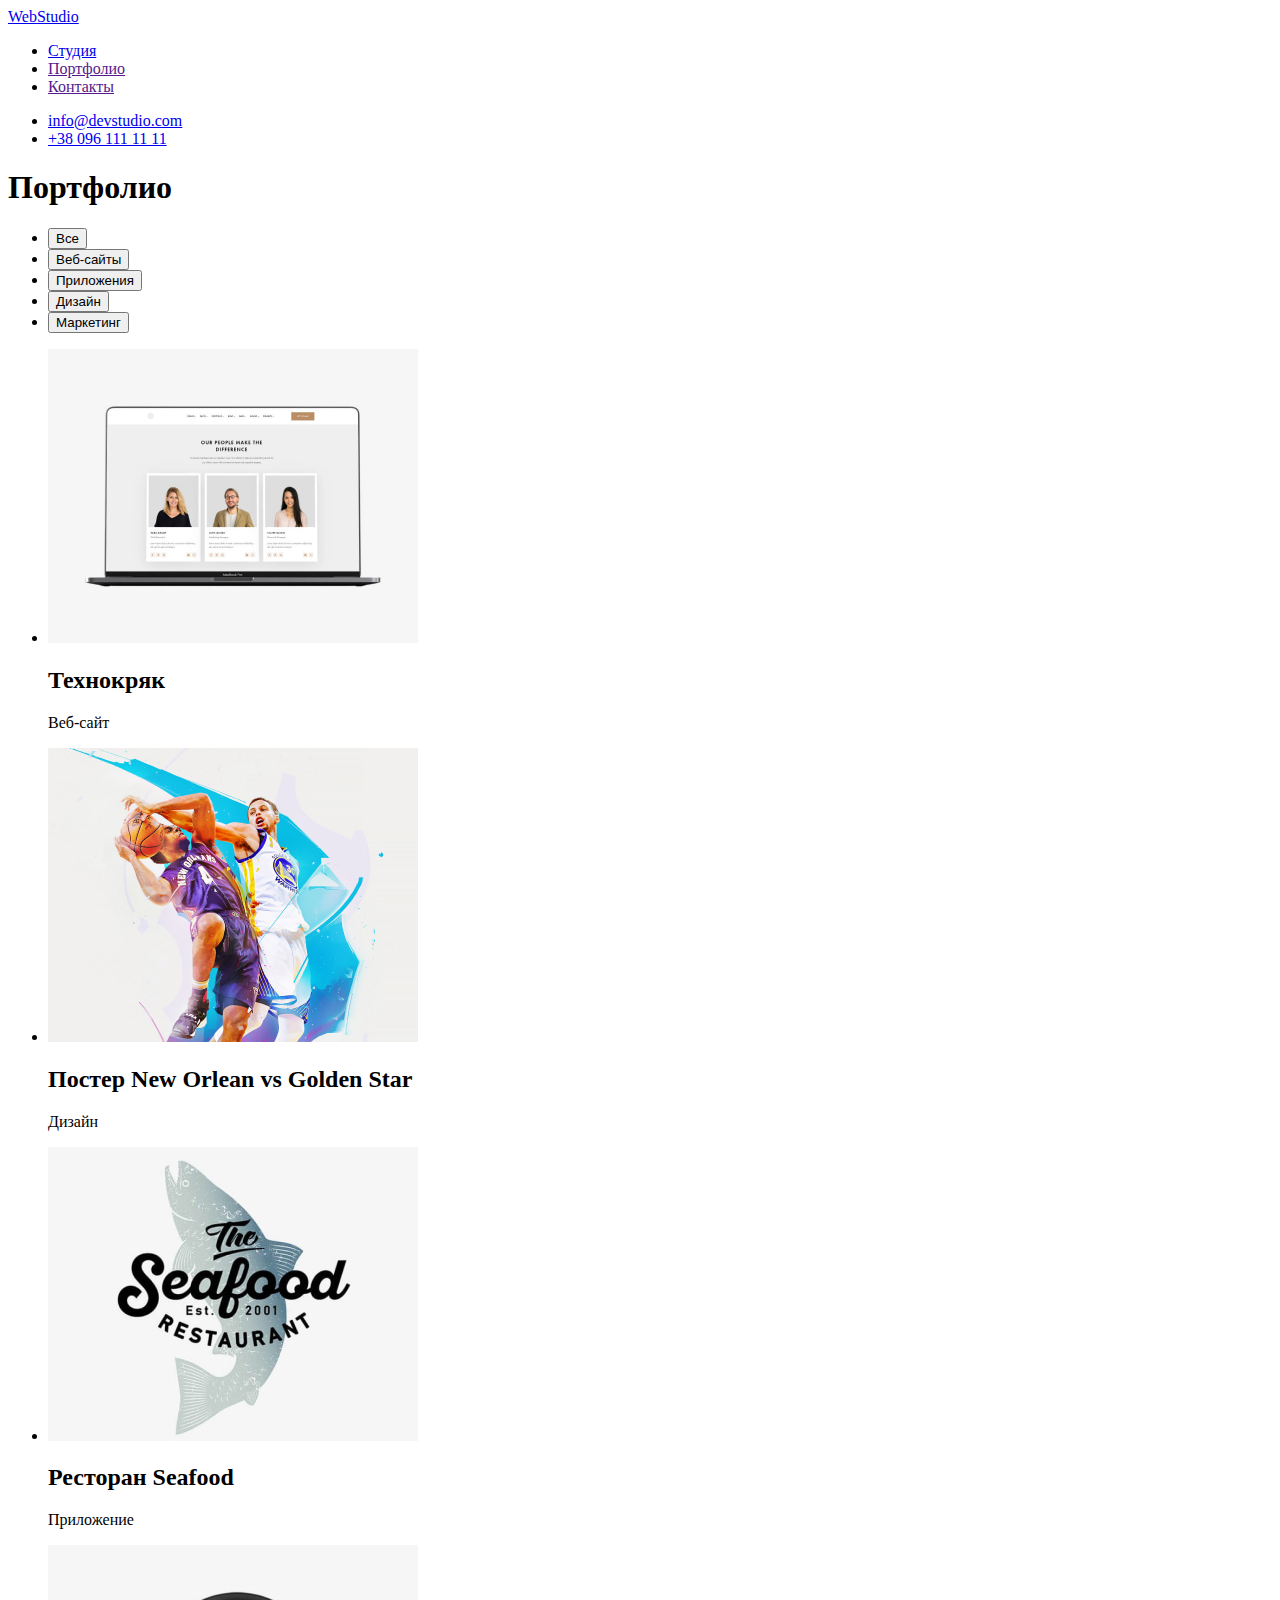
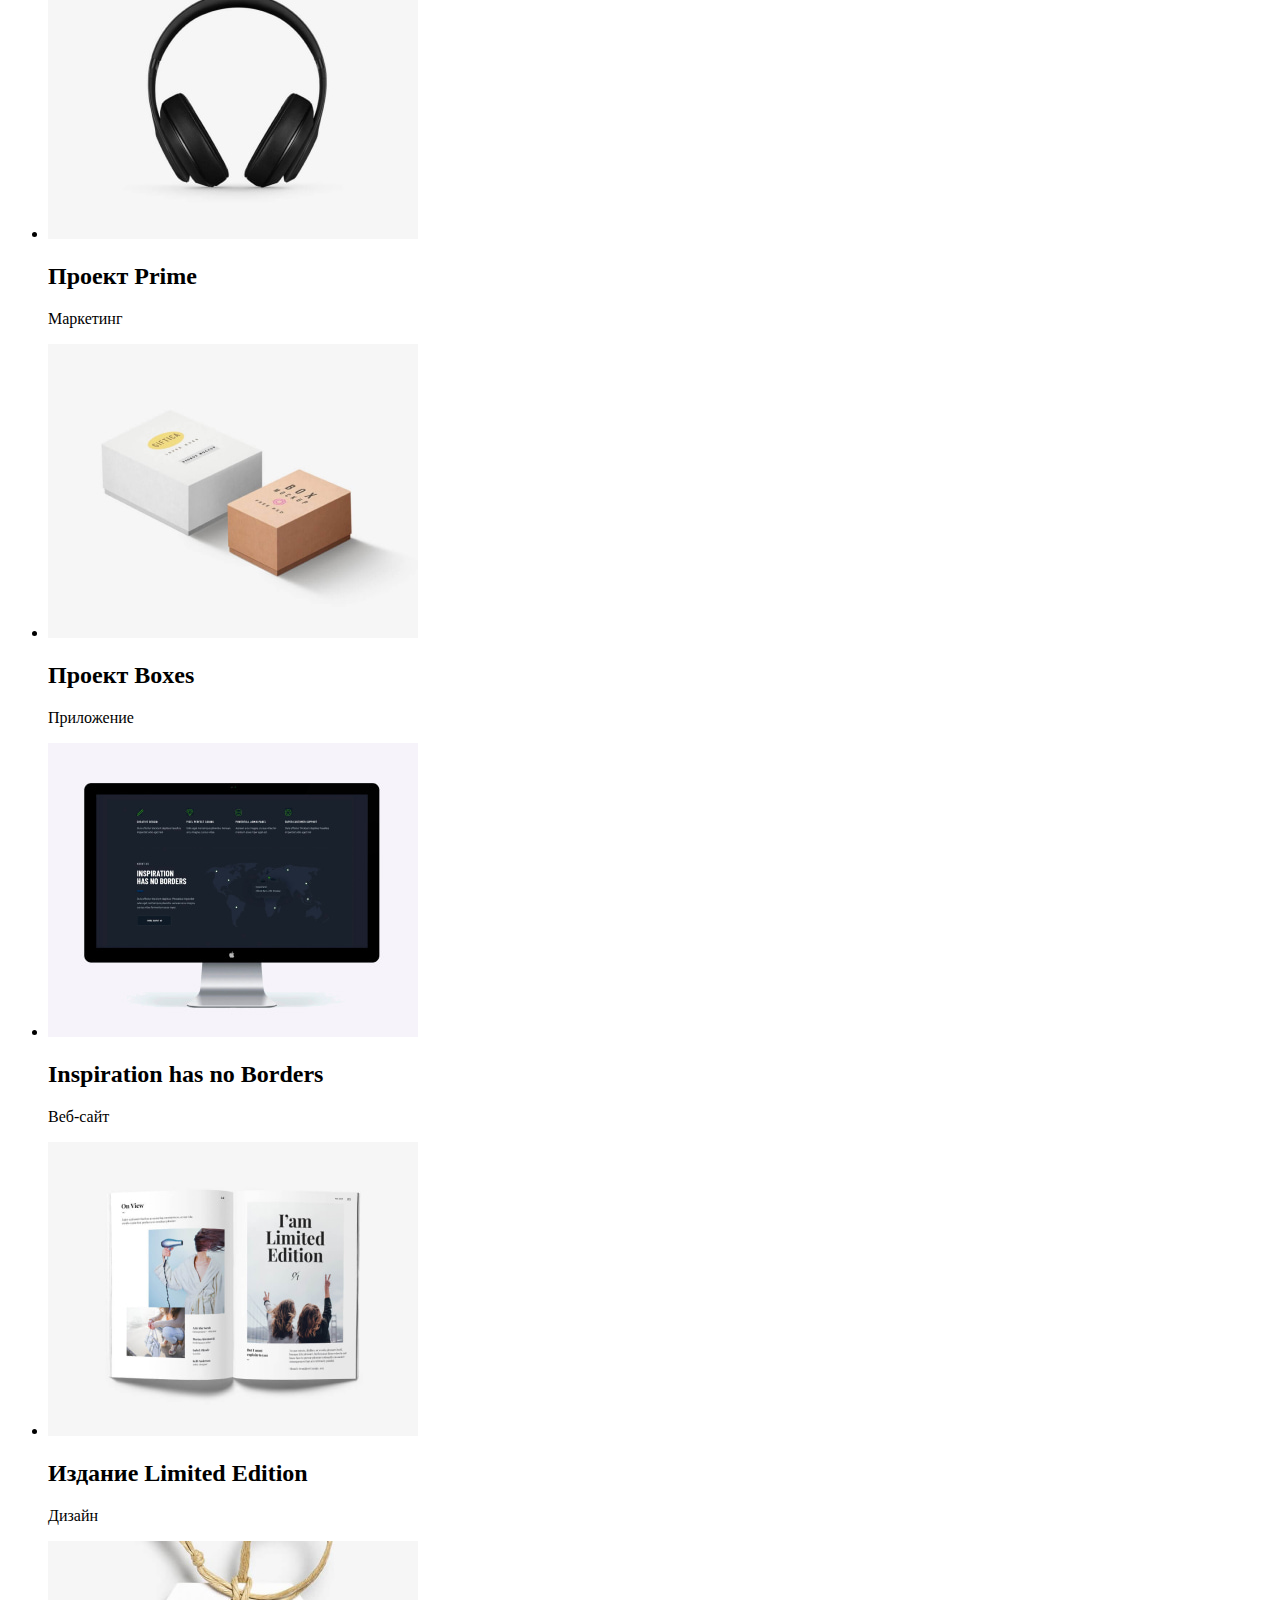
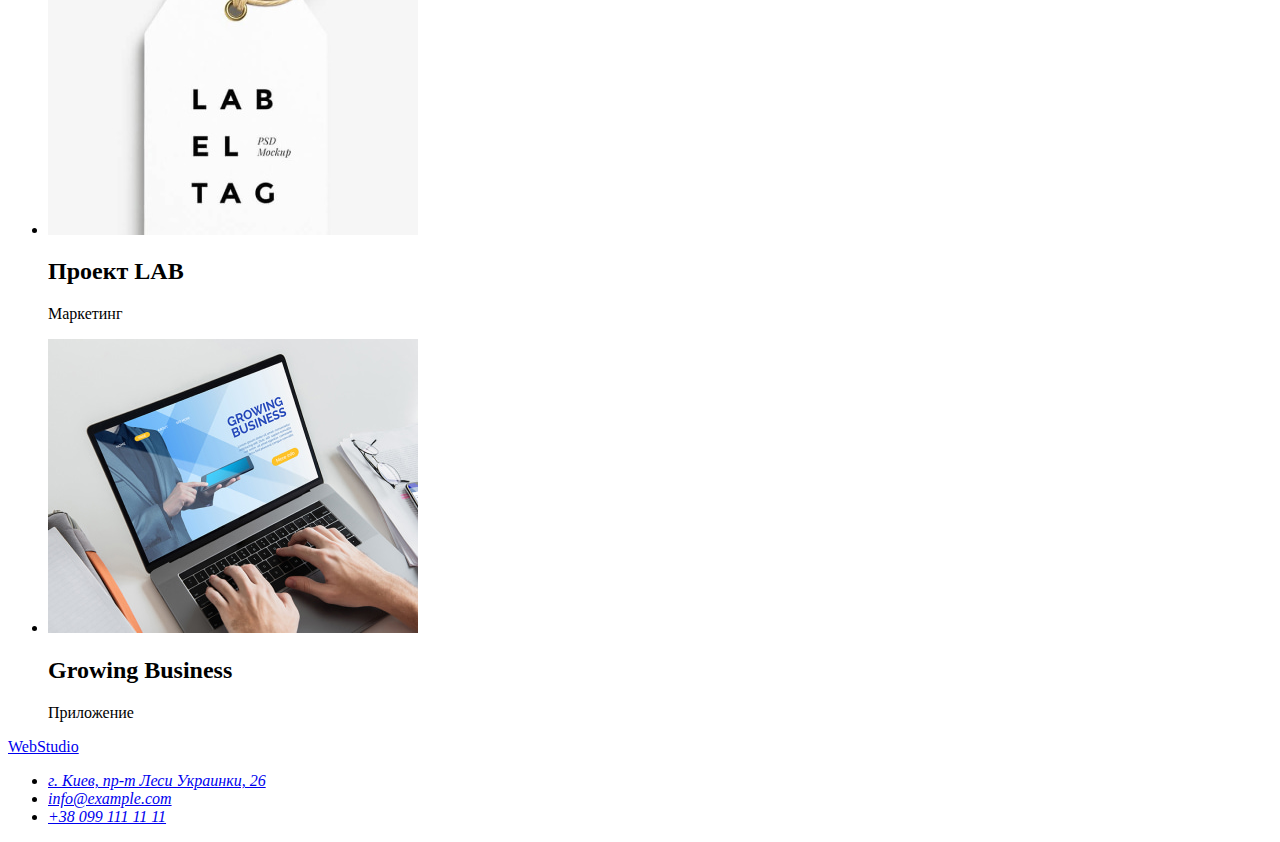
==== portfolio.html @ 15962cdf "Add content for portfolio" ====
<!DOCTYPE html>
<html lang="ru">
  <head>
    <meta charset="UTF-8" />
    <meta http-equiv="X-UA-Compatible" content="IE=edge" />
    <meta name="viewport" content="width=device-width, initial-scale=1.0" />
    <title>WebStudio</title>
    <link rel="stylesheet" href="./css/slyles.css" />
  </head>
  <body>
    <!-- Шапка сайта-->
    <header>
      <a lang="en" href="./index.html">WebStudio</a>
      <nav>
        <ul>
          <li><a href="./index.html">Студия</a></li>
          <li><a href="">Портфолио</a></li>
          <li><a href="">Контакты</a></li>
        </ul>
      </nav>
      <ul>
        <li>
          <a lang="en" href="mailto:info@devstudio.com">info@devstudio.com</a>
        </li>
        <li><a href="tel:+380961111111">+38 096 111 11 11</a></li>
      </ul>
    </header>

    <!--Основной контент-->
    <main>
      <h1>Портфолио</h1>
      <ul>
        <li><button type="button">Все</button></li>
        <li><button type="button">Веб-сайты</button></li>
        <li><button type="button">Приложения</button></li>
        <li><button type="button">Дизайн</button></li>
        <li><button type="button">Маркетинг</button></li>
      </ul>
      <ul>
        <li>
          <img
            src="./images/portfolio-page/1-techno-crack.jpg"
            alt="Технокряк-вебсайт"
          />
          <h2>Технокряк</h2>
          <p>Веб-сайт</p>
        </li>
        <li>
          <img
            src="./images/portfolio-page/2-basketball.jpg"
            alt="Постер баскетбол"
          />
          <h2>Постер New Orlean vs Golden Star</h2>
          <p>Дизайн</p>
        </li>
        <li>
          <img
            src="./images/portfolio-page/3-seafood.jpg"
            alt="Логотип ресторана"
          />
          <h2>Ресторан Seafood</h2>
          <p>Приложение</p>
        </li>
        <li>
          <img
            src="./images/portfolio-page/4-headphones.jpg"
            alt="Маркетинговый проект Прайм"
          />
          <h2>Проект Prime</h2>
          <p>Маркетинг</p>
        </li>
        <li>
          <img src="./images/portfolio-page/5-boxes.jpg" alt="Проект Boxes" />
          <h2>Проект Boxes</h2>
          <p>Приложение</p>
        </li>
        <li>
          <img
            src="./images/portfolio-page/6-monitor.jpg"
            alt="Вдохновение не имеет границ"
          />
          <h2>Inspiration has no Borders</h2>
          <p>Веб-сайт</p>
        </li>
        <li>
          <img
            src="./images/portfolio-page/7-book.jpg"
            alt="Издание Limited Edition"
          />
          <h2>Издание Limited Edition</h2>
          <p>Дизайн</p>
        </li>
        <li>
          <img src="./images/portfolio-page/8-lab.jpg" alt="Проект LAB" />
          <h2>Проект LAB</h2>
          <p>Маркетинг</p>
        </li>
        <li>
          <img
            src="./images/portfolio-page/9-laptop.jpg"
            alt="Приложение для расширения бизнеса"
          />
          <h2>Growing Business</h2>
          <p>Приложение</p>
        </li>
      </ul>
    </main>

    <!--Нижняя часть сайта-->
    <footer>
      <a lang="en" href="./index.html">WebStudio</a>
      <address>
        <ul>
          <li>
            <a href="https://goo.gl/maps/jKXVgSbBTKe5Grf27" target="_blank"
              >г. Киев, пр-т Леси Украинки, 26</a
            >
          </li>
          <li>
            <a lang="en" href="mailto:info@example.com">info@example.com</a>
          </li>
          <li><a href="tel:+380991111111">+38 099 111 11 11</a></li>
        </ul>
      </address>
    </footer>
  </body>
</html>
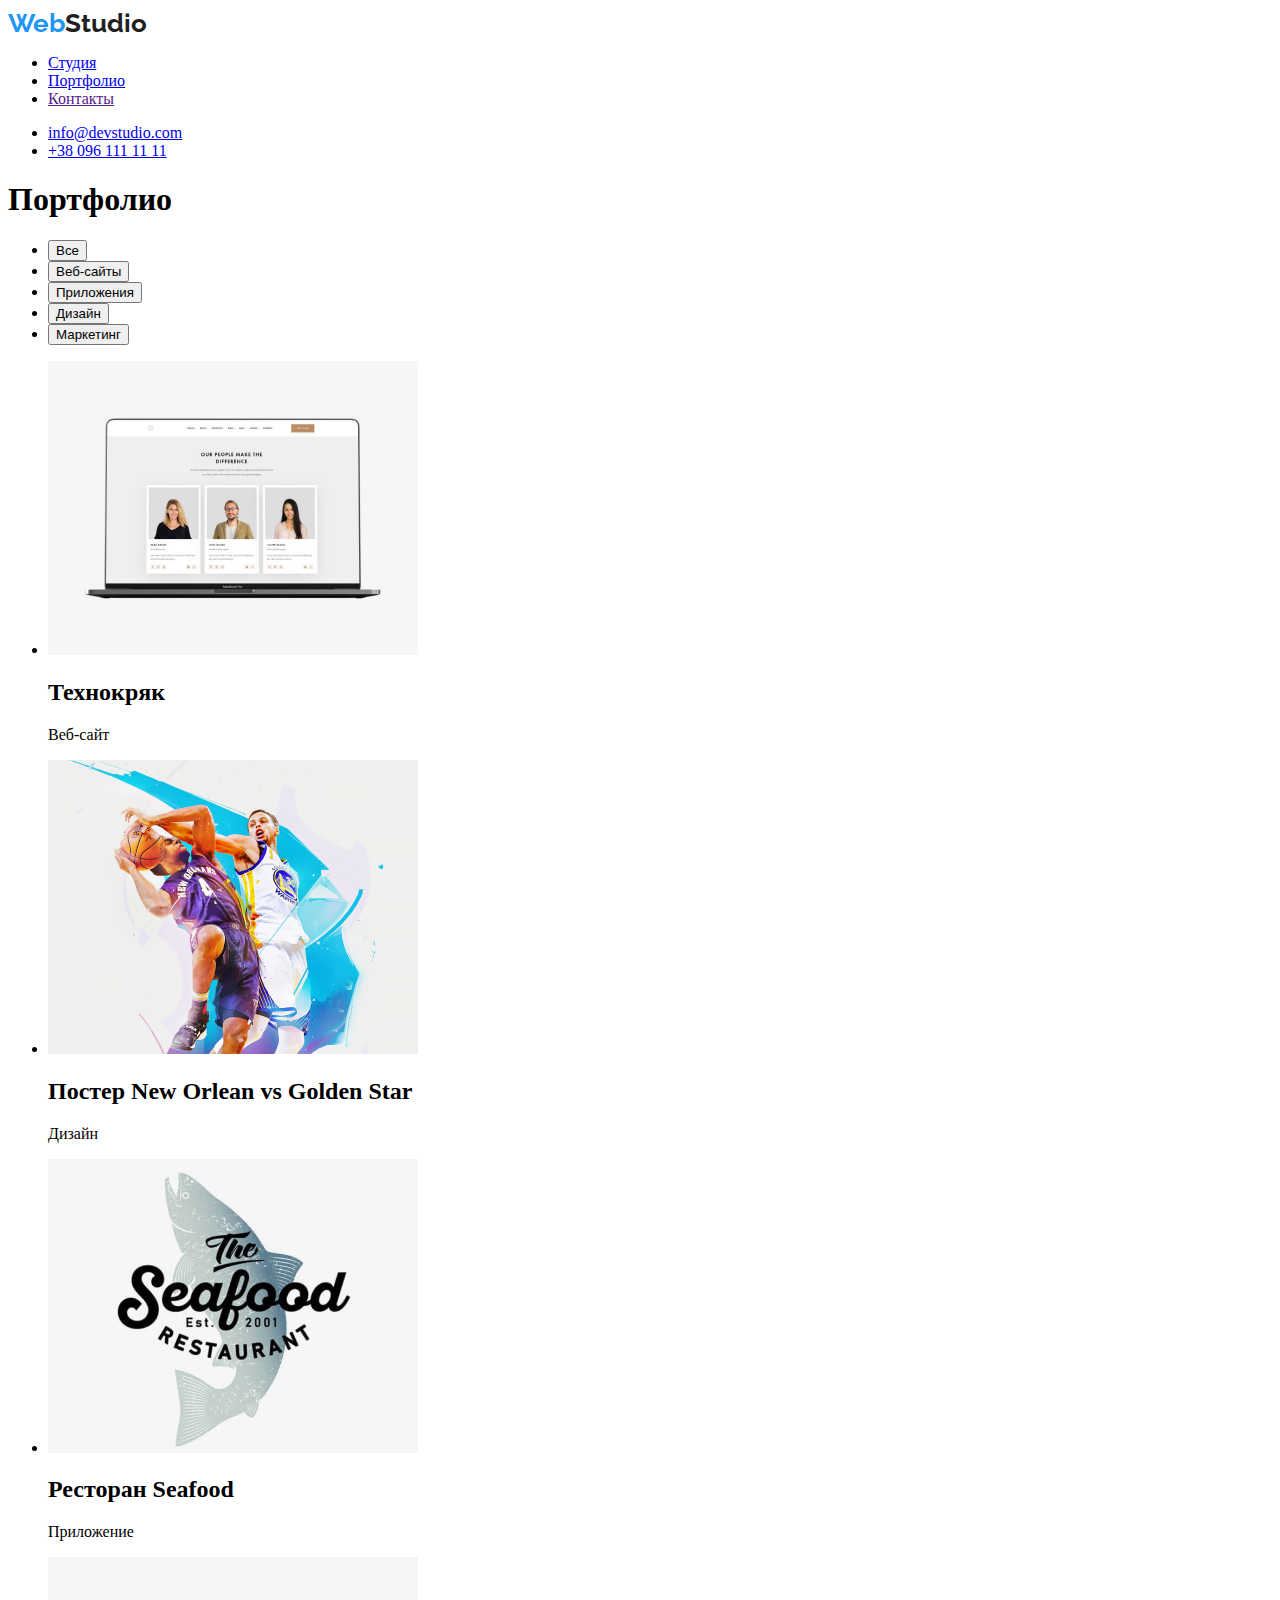
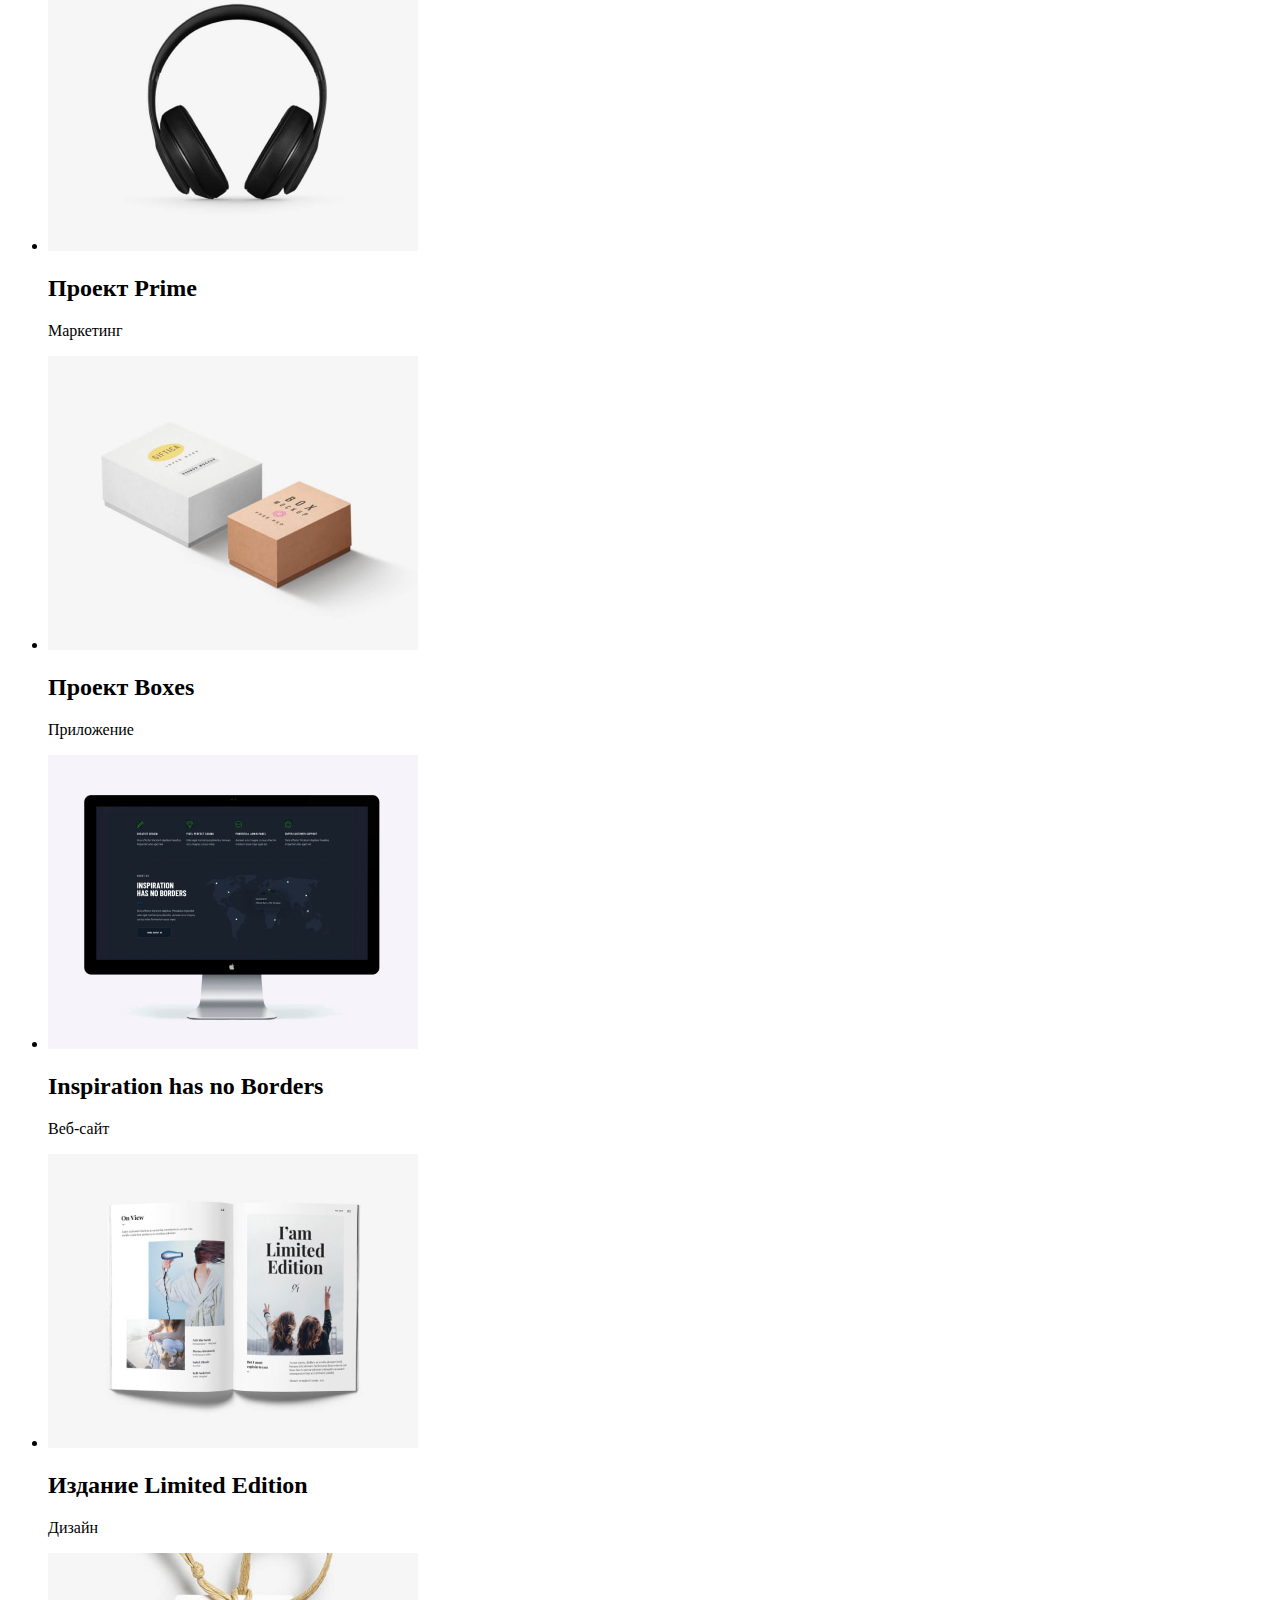
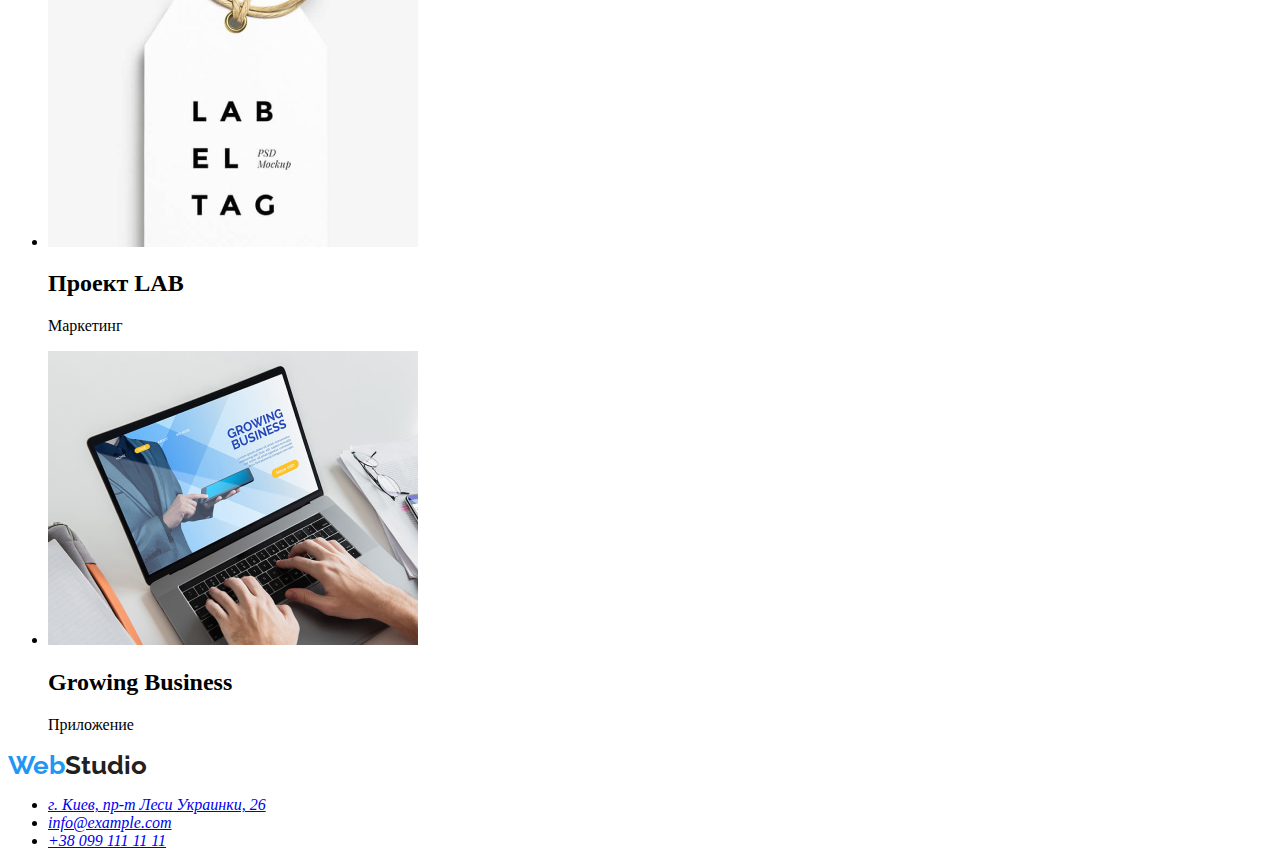
==== commit fe795d26: "Add classes to header and footer" ====
--- a/portfolio.html
+++ b/portfolio.html
@@ -5,24 +5,34 @@
     <meta http-equiv="X-UA-Compatible" content="IE=edge" />
     <meta name="viewport" content="width=device-width, initial-scale=1.0" />
     <title>WebStudio</title>
+    <link
+      href="https://fonts.googleapis.com/css2?family=Raleway:wght@700&family=Roboto:wght@400;500;700;900&display=swap"
+      rel="stylesheet"
+    />
     <link rel="stylesheet" href="./css/slyles.css" />
   </head>
-  <body>
+  <body class="body">
     <!-- Шапка сайта-->
     <header>
-      <a lang="en" href="./index.html">WebStudio</a>
+      <a class="logo" lang="en" href="./index.html"
+        ><span class="accent">Web</span>Studio</a
+      >
       <nav>
-        <ul>
-          <li><a href="./index.html">Студия</a></li>
-          <li><a href="">Портфолио</a></li>
-          <li><a href="">Контакты</a></li>
+        <ul class="site-nav">
+          <li><a class="link-nav" href="./index.html">Студия</a></li>
+          <li><a class="link-nav" href="./portfolio.html">Портфолио</a></li>
+          <li><a class="link-nav" href="">Контакты</a></li>
         </ul>
       </nav>
       <ul>
         <li>
-          <a lang="en" href="mailto:info@devstudio.com">info@devstudio.com</a>
+          <a class="link-mail" lang="en" href="mailto:info@devstudio.com"
+            >info@devstudio.com</a
+          >
         </li>
-        <li><a href="tel:+380961111111">+38 096 111 11 11</a></li>
+        <li>
+          <a class="link-tel" href="tel:+380961111111">+38 096 111 11 11</a>
+        </li>
       </ul>
     </header>
 
@@ -41,6 +51,8 @@
           <img
             src="./images/portfolio-page/1-techno-crack.jpg"
             alt="Технокряк-вебсайт"
+            width="370"
+            height="294"
           />
           <h2>Технокряк</h2>
           <p>Веб-сайт</p>
@@ -49,6 +61,8 @@
           <img
             src="./images/portfolio-page/2-basketball.jpg"
             alt="Постер баскетбол"
+            width="370"
+            height="294"
           />
           <h2>Постер New Orlean vs Golden Star</h2>
           <p>Дизайн</p>
@@ -57,6 +71,8 @@
           <img
             src="./images/portfolio-page/3-seafood.jpg"
             alt="Логотип ресторана"
+            width="370"
+            height="294"
           />
           <h2>Ресторан Seafood</h2>
           <p>Приложение</p>
@@ -65,12 +81,19 @@
           <img
             src="./images/portfolio-page/4-headphones.jpg"
             alt="Маркетинговый проект Прайм"
+            width="370"
+            height="294"
           />
           <h2>Проект Prime</h2>
           <p>Маркетинг</p>
         </li>
         <li>
-          <img src="./images/portfolio-page/5-boxes.jpg" alt="Проект Boxes" />
+          <img
+            src="./images/portfolio-page/5-boxes.jpg"
+            alt="Проект Boxes"
+            width="370"
+            height="294"
+          />
           <h2>Проект Boxes</h2>
           <p>Приложение</p>
         </li>
@@ -78,6 +101,8 @@
           <img
             src="./images/portfolio-page/6-monitor.jpg"
             alt="Вдохновение не имеет границ"
+            width="370"
+            height="294"
           />
           <h2>Inspiration has no Borders</h2>
           <p>Веб-сайт</p>
@@ -86,12 +111,19 @@
           <img
             src="./images/portfolio-page/7-book.jpg"
             alt="Издание Limited Edition"
+            width="370"
+            height="294"
           />
           <h2>Издание Limited Edition</h2>
           <p>Дизайн</p>
         </li>
         <li>
-          <img src="./images/portfolio-page/8-lab.jpg" alt="Проект LAB" />
+          <img
+            src="./images/portfolio-page/8-lab.jpg"
+            alt="Проект LAB"
+            width="370"
+            height="294"
+          />
           <h2>Проект LAB</h2>
           <p>Маркетинг</p>
         </li>
@@ -99,6 +131,8 @@
           <img
             src="./images/portfolio-page/9-laptop.jpg"
             alt="Приложение для расширения бизнеса"
+            width="370"
+            height="294"
           />
           <h2>Growing Business</h2>
           <p>Приложение</p>
@@ -108,18 +142,27 @@
 
     <!--Нижняя часть сайта-->
     <footer>
-      <a lang="en" href="./index.html">WebStudio</a>
+      <a class="logo" lang="en" href="./index.html"
+        ><span class="accent">Web</span>Studio</a
+      >
       <address>
         <ul>
           <li>
-            <a href="https://goo.gl/maps/jKXVgSbBTKe5Grf27" target="_blank"
+            <a
+              class="link-address"
+              href="https://goo.gl/maps/jKXVgSbBTKe5Grf27"
+              target="_blank"
               >г. Киев, пр-т Леси Украинки, 26</a
             >
           </li>
           <li>
-            <a lang="en" href="mailto:info@example.com">info@example.com</a>
+            <a class="link-mail" lang="en" href="mailto:info@example.com"
+              >info@example.com</a
+            >
           </li>
-          <li><a href="tel:+380991111111">+38 099 111 11 11</a></li>
+          <li>
+            <a class="link-tel" href="tel:+380991111111">+38 099 111 11 11</a>
+          </li>
         </ul>
       </address>
     </footer>
--- a/css/slyles.css
+++ b/css/slyles.css
@@ -0,0 +1,12 @@
+/* Header */
+.logo {
+  text-decoration: none;
+  font-family: Raleway;
+  font-style: normal;
+  font-weight: bold;
+  font-size: 26px;
+  color: #212121;
+}
+.logo .accent {
+  color: #2196f3;
+}
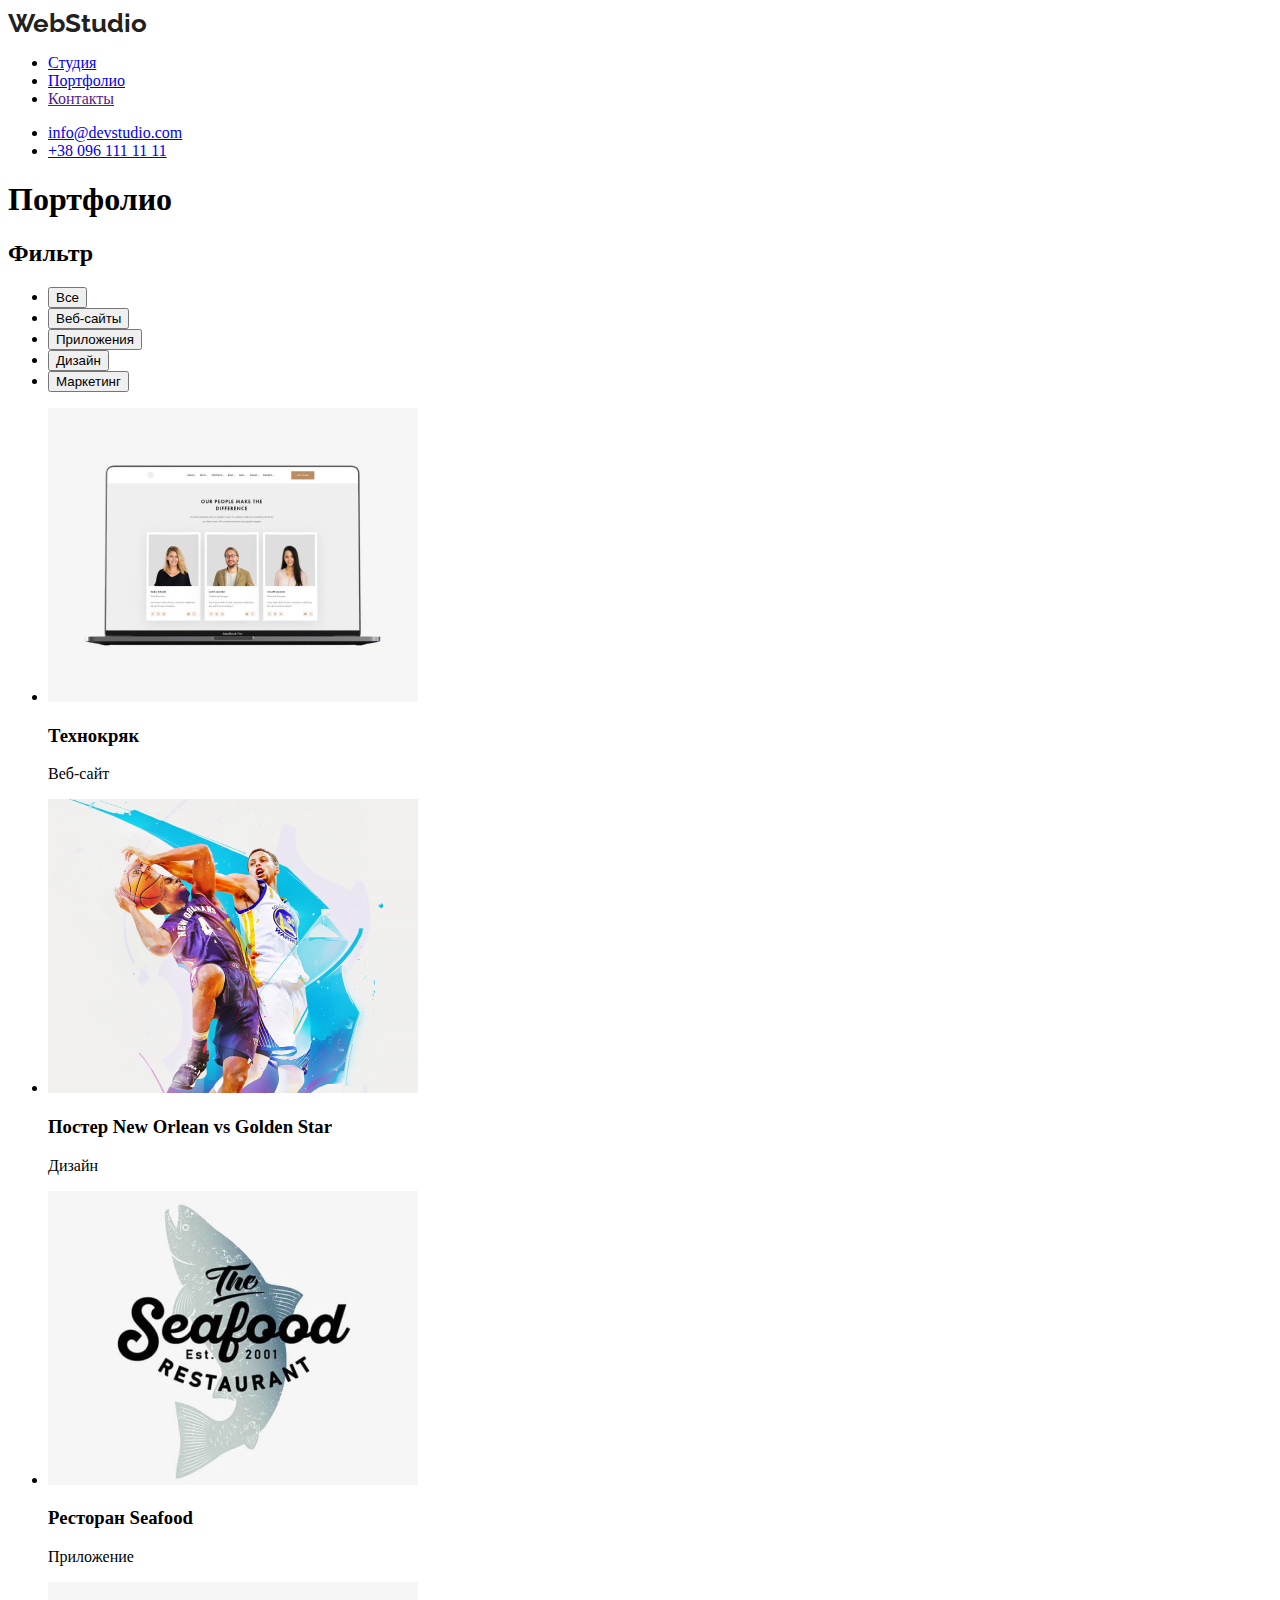
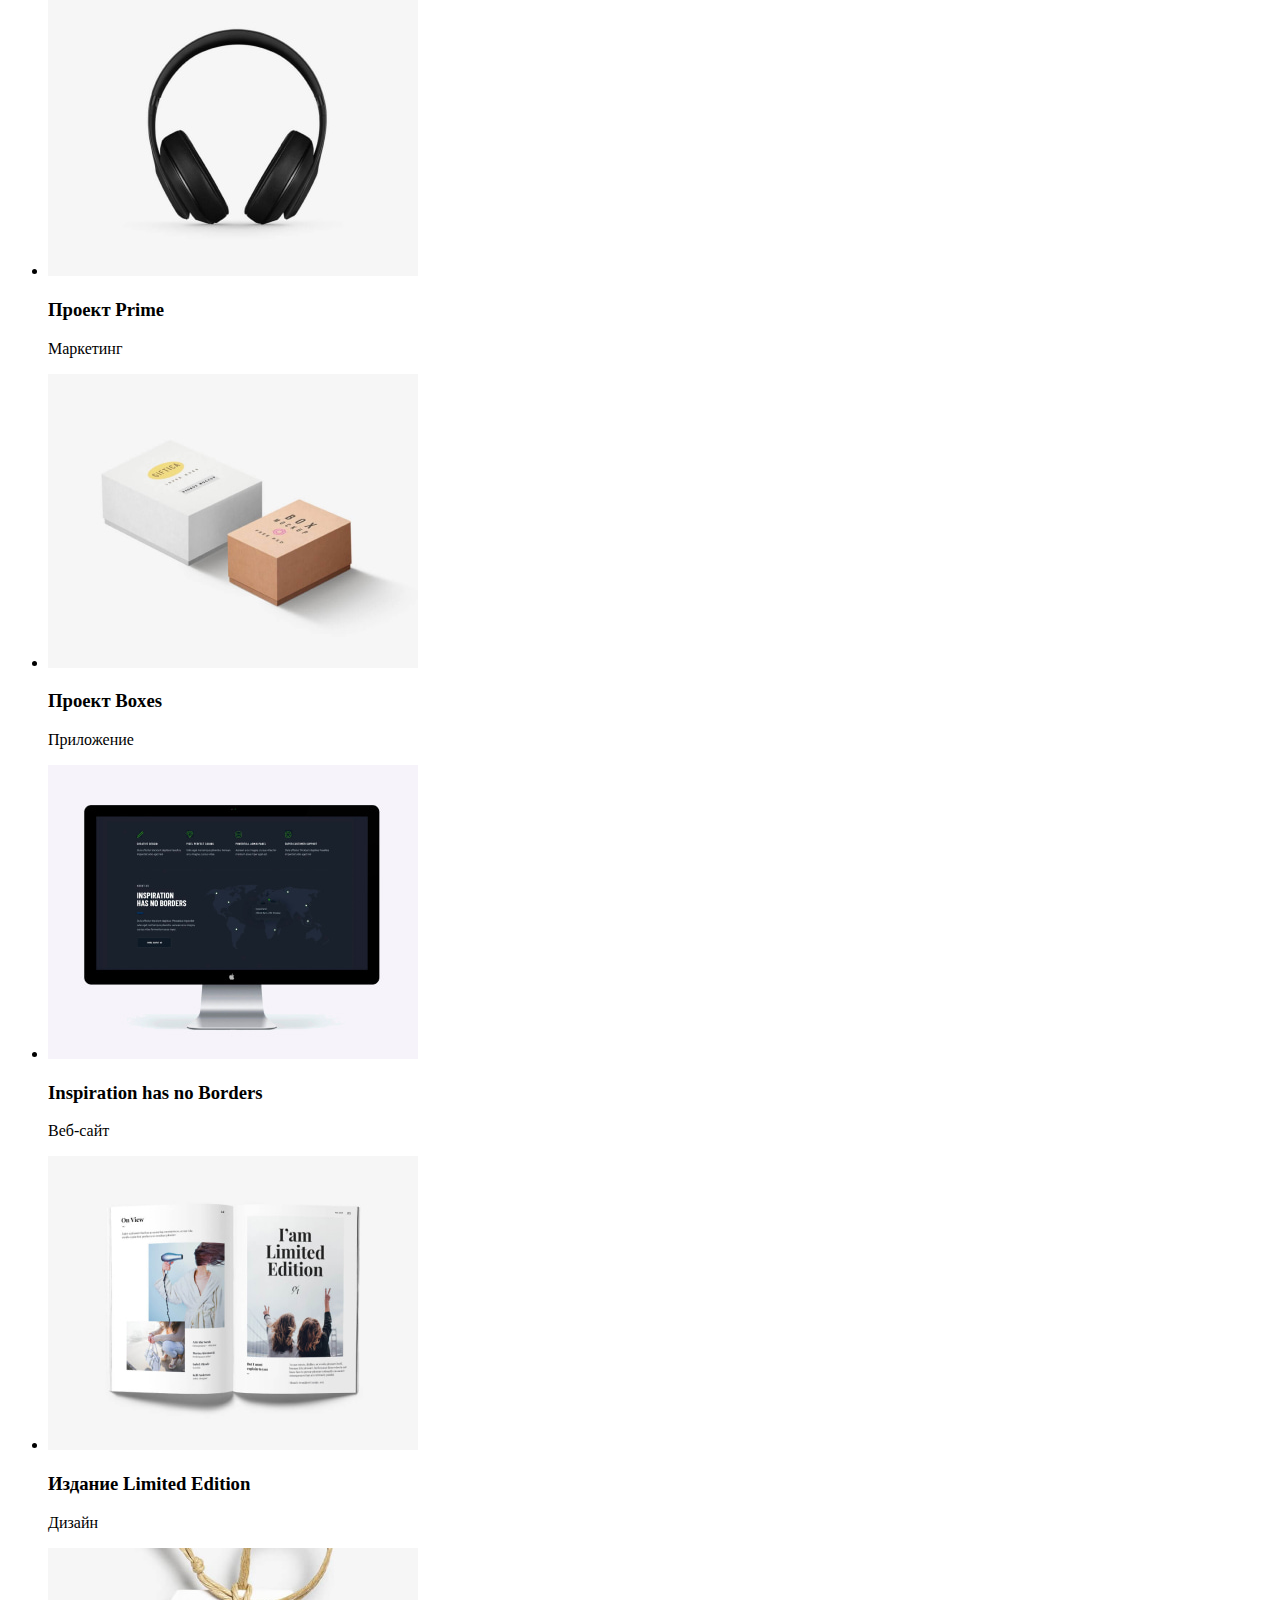
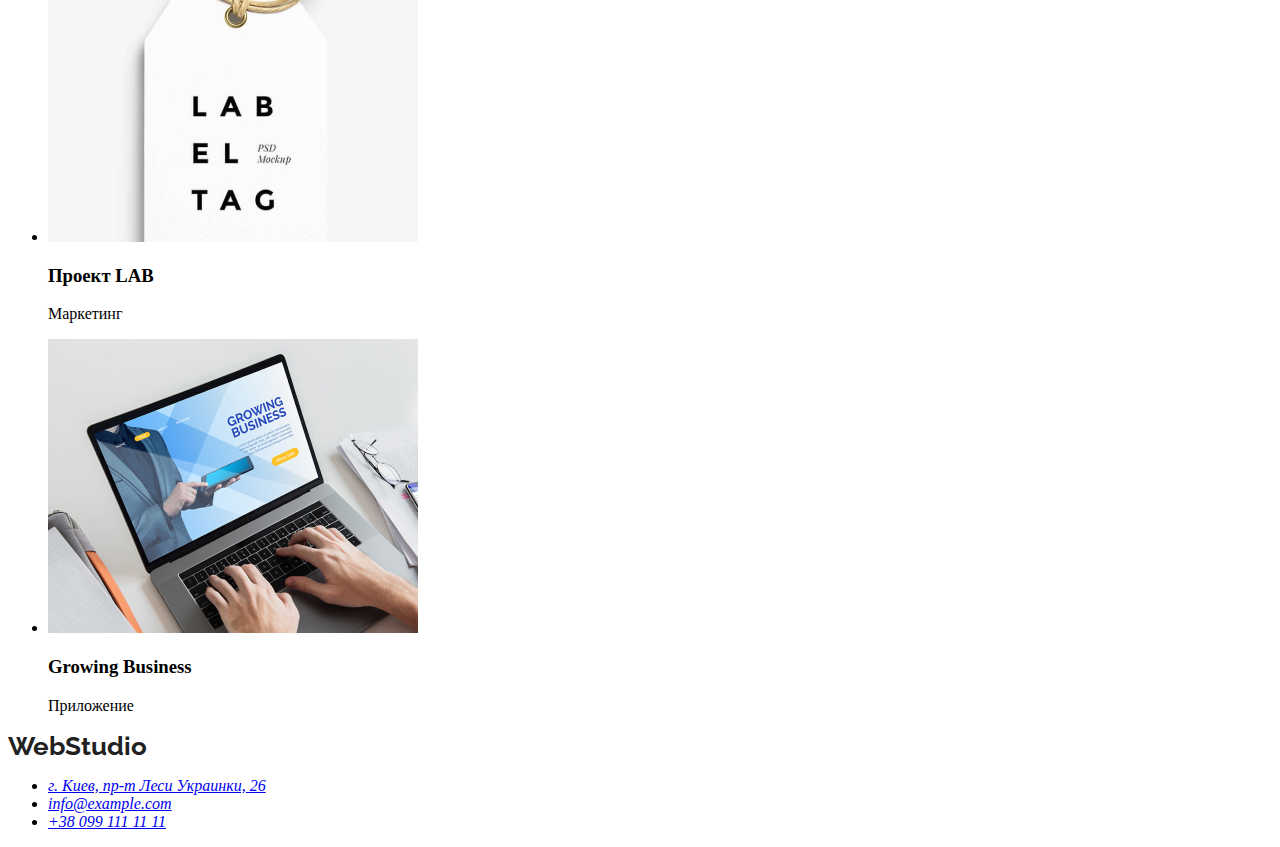
==== commit 72466559: "Added classes to portfolio.html" ====
--- a/portfolio.html
+++ b/portfolio.html
@@ -5,163 +5,187 @@
     <meta http-equiv="X-UA-Compatible" content="IE=edge" />
     <meta name="viewport" content="width=device-width, initial-scale=1.0" />
     <title>WebStudio</title>
+    <link rel="preconnect" href="https://fonts.googleapis.com" />
+    <link rel="preconnect" href="https://fonts.gstatic.com" crossorigin />
     <link
       href="https://fonts.googleapis.com/css2?family=Raleway:wght@700&family=Roboto:wght@400;500;700;900&display=swap"
       rel="stylesheet"
     />
     <link rel="stylesheet" href="./css/slyles.css" />
   </head>
-  <body class="body">
+  <body>
     <!-- Шапка сайта-->
-    <header>
+    <header class="header">
       <a class="logo" lang="en" href="./index.html"
-        ><span class="accent">Web</span>Studio</a
+        ><span class="logo-accent">Web</span>Studio</a
       >
-      <nav>
-        <ul class="site-nav">
-          <li><a class="link-nav" href="./index.html">Студия</a></li>
-          <li><a class="link-nav" href="./portfolio.html">Портфолио</a></li>
-          <li><a class="link-nav" href="">Контакты</a></li>
+      <nav class="nav">
+        <ul class="nav-list">
+          <li><a class="nav-link" href="./index.html">Студия</a></li>
+          <li><a class="nav-link" href="./portfolio.html">Портфолио</a></li>
+          <li><a class="nav-link" href="">Контакты</a></li>
         </ul>
       </nav>
-      <ul>
+      <ul class="header-list">
         <li>
-          <a class="link-mail" lang="en" href="mailto:info@devstudio.com"
+          <a class="mail-link" lang="en" href="mailto:info@devstudio.com"
             >info@devstudio.com</a
           >
         </li>
         <li>
-          <a class="link-tel" href="tel:+380961111111">+38 096 111 11 11</a>
+          <a class="tel-link" href="tel:+380961111111">+38 096 111 11 11</a>
         </li>
       </ul>
     </header>
 
     <!--Основной контент-->
-    <main>
-      <h1>Портфолио</h1>
-      <ul>
-        <li><button type="button">Все</button></li>
-        <li><button type="button">Веб-сайты</button></li>
-        <li><button type="button">Приложения</button></li>
-        <li><button type="button">Дизайн</button></li>
-        <li><button type="button">Маркетинг</button></li>
+    <main class="main">
+      <h1 class="main-title">Портфолио</h1>
+      <h2 class="filter-title">Фильтр</h2>
+      <ul class="filter-btn-list">
+        <li class="filter-btn-item">
+          <button class="filter-btn" type="button">Все</button>
+        </li>
+        <li class="filter-btn-item">
+          <button class="filter-btn" type="button">Веб-сайты</button>
+        </li>
+        <li class="filter-btn-item">
+          <button class="filter-btn" type="button">Приложения</button>
+        </li>
+        <li class="filter-btn-item">
+          <button class="filter-btn" type="button">Дизайн</button>
+        </li>
+        <li class="filter-btn-item">
+          <button class="filter-btn" type="button">Маркетинг</button>
+        </li>
       </ul>
-      <ul>
-        <li>
+      <ul class="filter-list">
+        <li class="filter-item">
           <img
+            class="filter-img"
             src="./images/portfolio-page/1-techno-crack.jpg"
             alt="Технокряк-вебсайт"
             width="370"
             height="294"
           />
-          <h2>Технокряк</h2>
-          <p>Веб-сайт</p>
+          <h3 class="filter-item-title">Технокряк</h3>
+          <p class="filter-text">Веб-сайт</p>
         </li>
-        <li>
+        <li class="filter-item">
           <img
+            class="filter-img"
             src="./images/portfolio-page/2-basketball.jpg"
             alt="Постер баскетбол"
             width="370"
             height="294"
           />
-          <h2>Постер New Orlean vs Golden Star</h2>
-          <p>Дизайн</p>
+          <h3 class="filter-item-title">Постер New Orlean vs Golden Star</h3>
+          <p class="filter-text">Дизайн</p>
         </li>
-        <li>
+        <li class="filter-item">
           <img
+            class="filter-img"
             src="./images/portfolio-page/3-seafood.jpg"
             alt="Логотип ресторана"
             width="370"
             height="294"
           />
-          <h2>Ресторан Seafood</h2>
-          <p>Приложение</p>
+          <h3 class="filter-item-title">Ресторан Seafood</h3>
+          <p class="filter-text">Приложение</p>
         </li>
-        <li>
+        <li class="filter-item">
           <img
+            class="filter-img"
             src="./images/portfolio-page/4-headphones.jpg"
             alt="Маркетинговый проект Прайм"
             width="370"
             height="294"
           />
-          <h2>Проект Prime</h2>
-          <p>Маркетинг</p>
+          <h3 class="filter-item-title">Проект Prime</h3>
+          <p class="filter-text">Маркетинг</p>
         </li>
-        <li>
+        <li class="filter-item">
           <img
+            class="filter-img"
             src="./images/portfolio-page/5-boxes.jpg"
             alt="Проект Boxes"
             width="370"
             height="294"
           />
-          <h2>Проект Boxes</h2>
-          <p>Приложение</p>
+          <h3 class="filter-item-title">Проект Boxes</h3>
+          <p class="filter-text">Приложение</p>
         </li>
-        <li>
+        <li class="filter-item">
           <img
+            class="filter-img"
             src="./images/portfolio-page/6-monitor.jpg"
             alt="Вдохновение не имеет границ"
             width="370"
             height="294"
           />
-          <h2>Inspiration has no Borders</h2>
-          <p>Веб-сайт</p>
+          <h3 class="filter-item-title">Inspiration has no Borders</h3>
+          <p class="filter-text">Веб-сайт</p>
         </li>
-        <li>
+        <li class="filter-item">
           <img
+            class="filter-img"
             src="./images/portfolio-page/7-book.jpg"
             alt="Издание Limited Edition"
             width="370"
             height="294"
           />
-          <h2>Издание Limited Edition</h2>
-          <p>Дизайн</p>
+          <h3 class="filter-item-title">Издание Limited Edition</h3>
+          <p class="filter-text">Дизайн</p>
         </li>
-        <li>
+        <li class="filter-item">
           <img
+            class="filter-img"
             src="./images/portfolio-page/8-lab.jpg"
             alt="Проект LAB"
             width="370"
             height="294"
           />
-          <h2>Проект LAB</h2>
-          <p>Маркетинг</p>
+          <h3 class="filter-item-title">Проект LAB</h3>
+          <p class="filter-text">Маркетинг</p>
         </li>
-        <li>
+        <li class="filter-item">
           <img
+            class="filter-img"
             src="./images/portfolio-page/9-laptop.jpg"
             alt="Приложение для расширения бизнеса"
             width="370"
             height="294"
           />
-          <h2>Growing Business</h2>
-          <p>Приложение</p>
+          <h3 class="filter-item-title">Growing Business</h3>
+          <p class="filter-text">Приложение</p>
         </li>
       </ul>
     </main>
 
     <!--Нижняя часть сайта-->
-    <footer>
+    <footer class="footer">
       <a class="logo" lang="en" href="./index.html"
-        ><span class="accent">Web</span>Studio</a
+        ><span class="logo-accent">Web</span>Studio</a
       >
-      <address>
-        <ul>
-          <li>
+      <address class="footer-address">
+        <ul class="footer-list">
+          <li class="footer-item">
             <a
-              class="link-address"
+              class="footer-address-link"
               href="https://goo.gl/maps/jKXVgSbBTKe5Grf27"
               target="_blank"
               >г. Киев, пр-т Леси Украинки, 26</a
             >
           </li>
-          <li>
-            <a class="link-mail" lang="en" href="mailto:info@example.com"
+          <li class="footer-item">
+            <a class="footer-mail-link" lang="en" href="mailto:info@example.com"
               >info@example.com</a
             >
           </li>
-          <li>
-            <a class="link-tel" href="tel:+380991111111">+38 099 111 11 11</a>
+          <li class="footer-item">
+            <a class="footer-tel-link" href="tel:+380991111111"
+              >+38 099 111 11 11</a
+            >
           </li>
         </ul>
       </address>
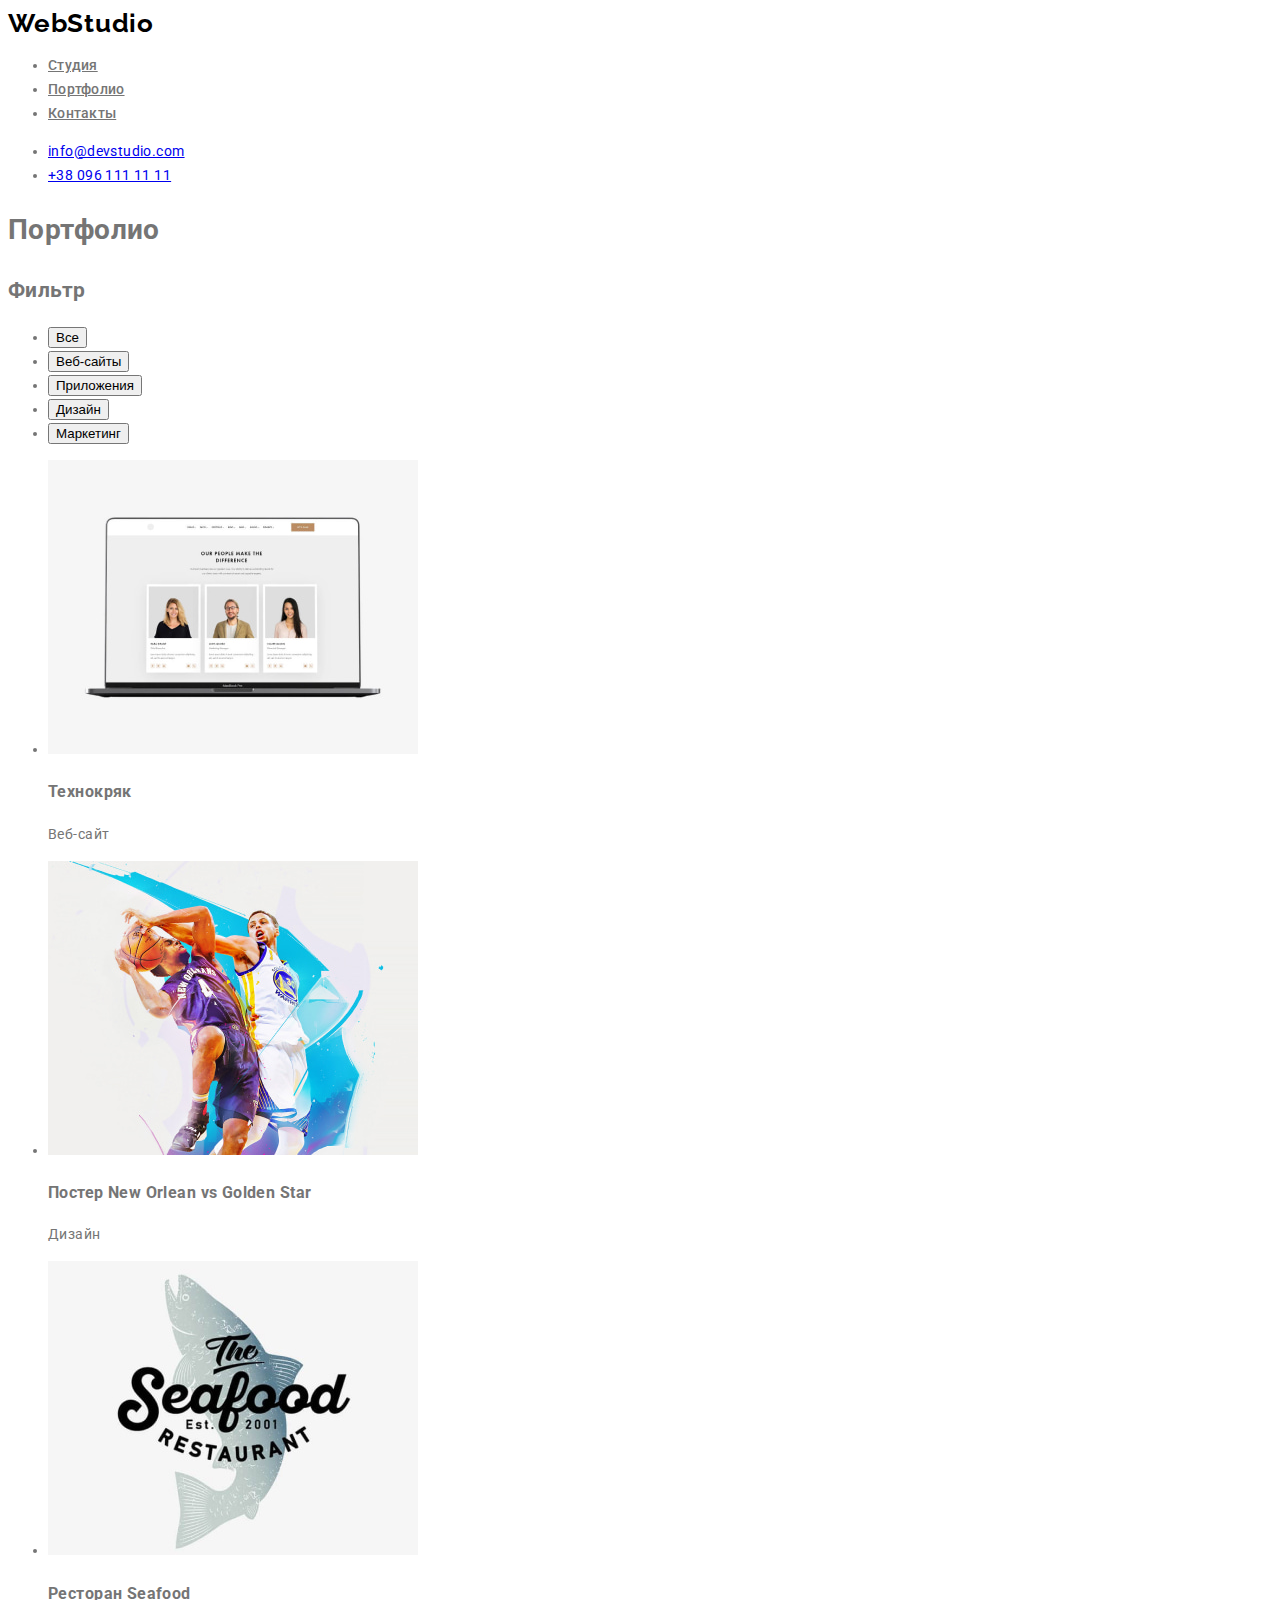
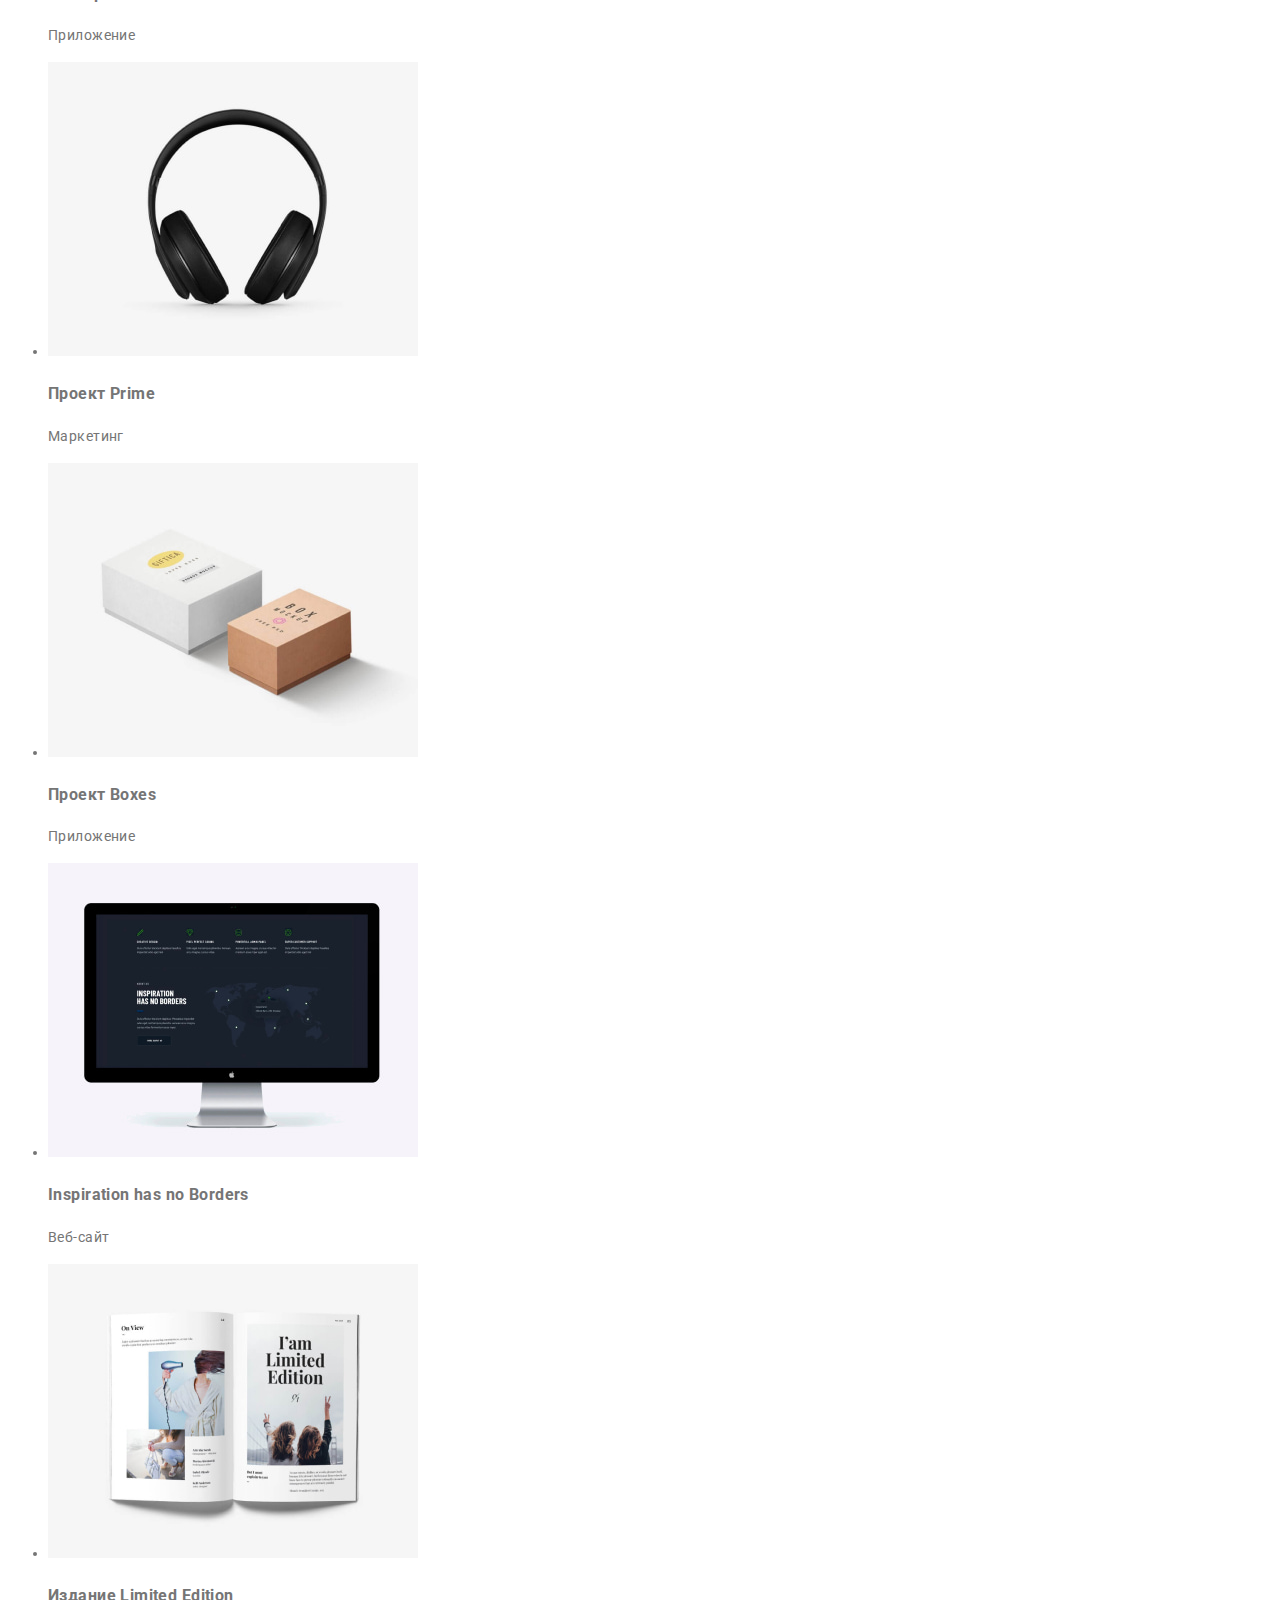
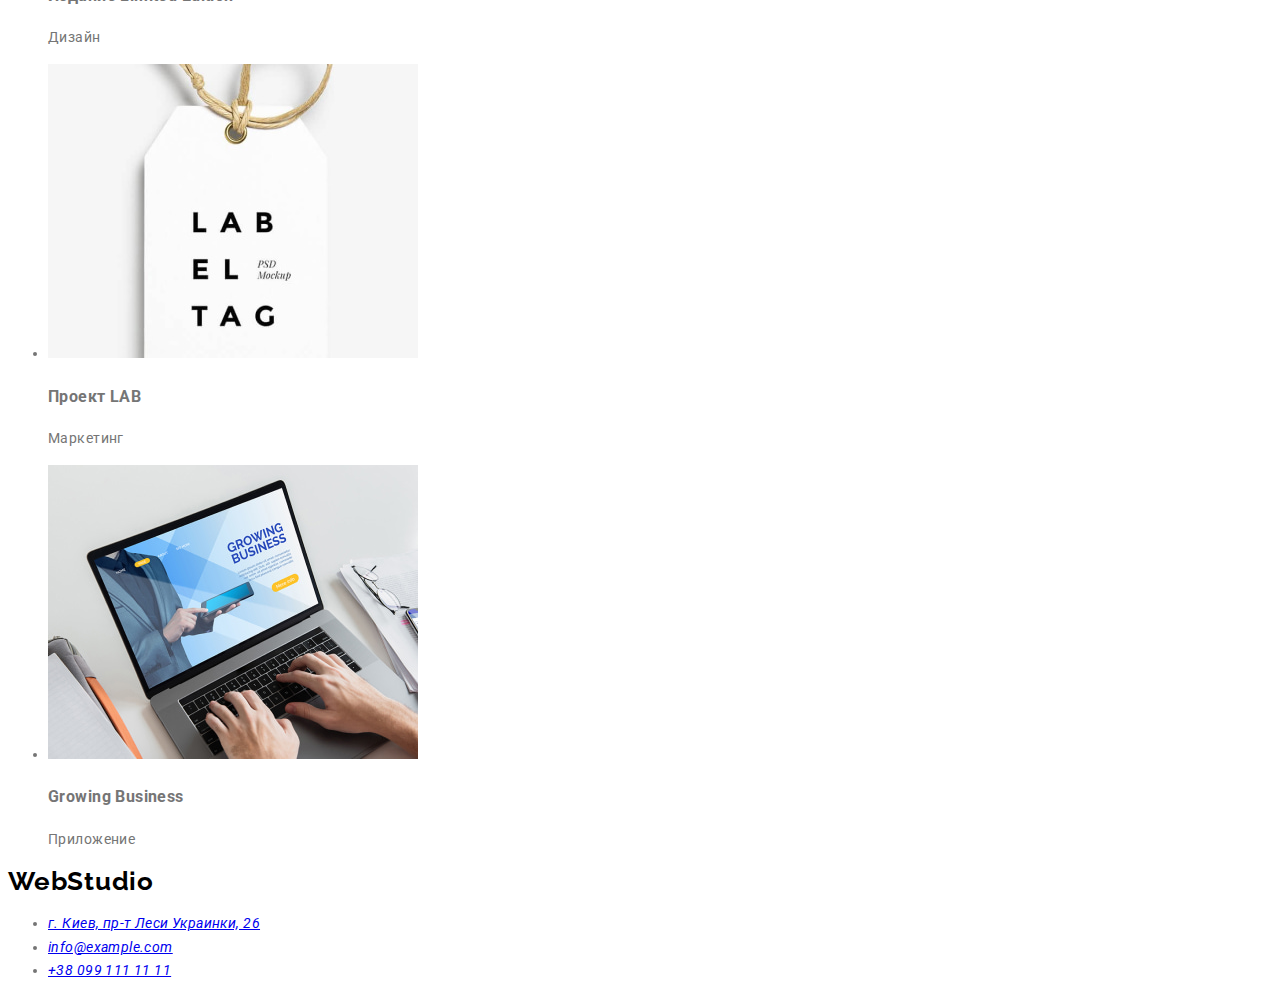
==== commit 22fbf712: "Правки" ====
--- a/portfolio.html
+++ b/portfolio.html
@@ -11,7 +11,7 @@
       href="https://fonts.googleapis.com/css2?family=Raleway:wght@700&family=Roboto:wght@400;500;700;900&display=swap"
       rel="stylesheet"
     />
-    <link rel="stylesheet" href="./css/slyles.css" />
+    <link rel="stylesheet" href="./css/styles.css" />
   </head>
   <body>
     <!-- Шапка сайта-->
--- a/css/styles.css
+++ b/css/styles.css
@@ -0,0 +1,53 @@
+/* Font-family: 'Roboto', 'Raleway', sans-serif. */
+
+/* Colors
+#2196F3 - Accent color (Blue);
+#FFFFFF - White color;
+#212121 - Black color;
+#757575 - Main text (Light grey);
+#E5E5E5 - Main Backgroung (White);
+#2F303A - Secondary Background (Dark grey).
+*/
+.root {
+  /* Text colors */
+  --main-text-color: #757575;
+  --title-color: #212121;
+  --accent-color: #2196f3;
+  /* Background colors */
+  --main-bg-color: #e5e5e5;
+  --secondary-bg-color: #2f303a;
+}
+
+body {
+  font-family: Roboto;
+  font-size: 14px;
+  line-height: 1.71;
+  letter-spacing: 0.03em;
+
+  color: #757575;
+}
+
+.logo {
+  font-family: Raleway;
+  font-weight: 700;
+  font-size: 26px;
+  line-height: 1.19;
+  letter-spacing: 0.03em;
+  text-decoration: none;
+
+  color: #000000;
+}
+
+.logo-accent {
+  color: var(--accent-color);
+}
+
+.nav-link {
+  font-family: Roboto;
+  font-weight: 500;
+  font-size: 14px;
+  line-height: 1.14;
+  letter-spacing: 0.02em;
+
+  color: var(--title-color);
+}
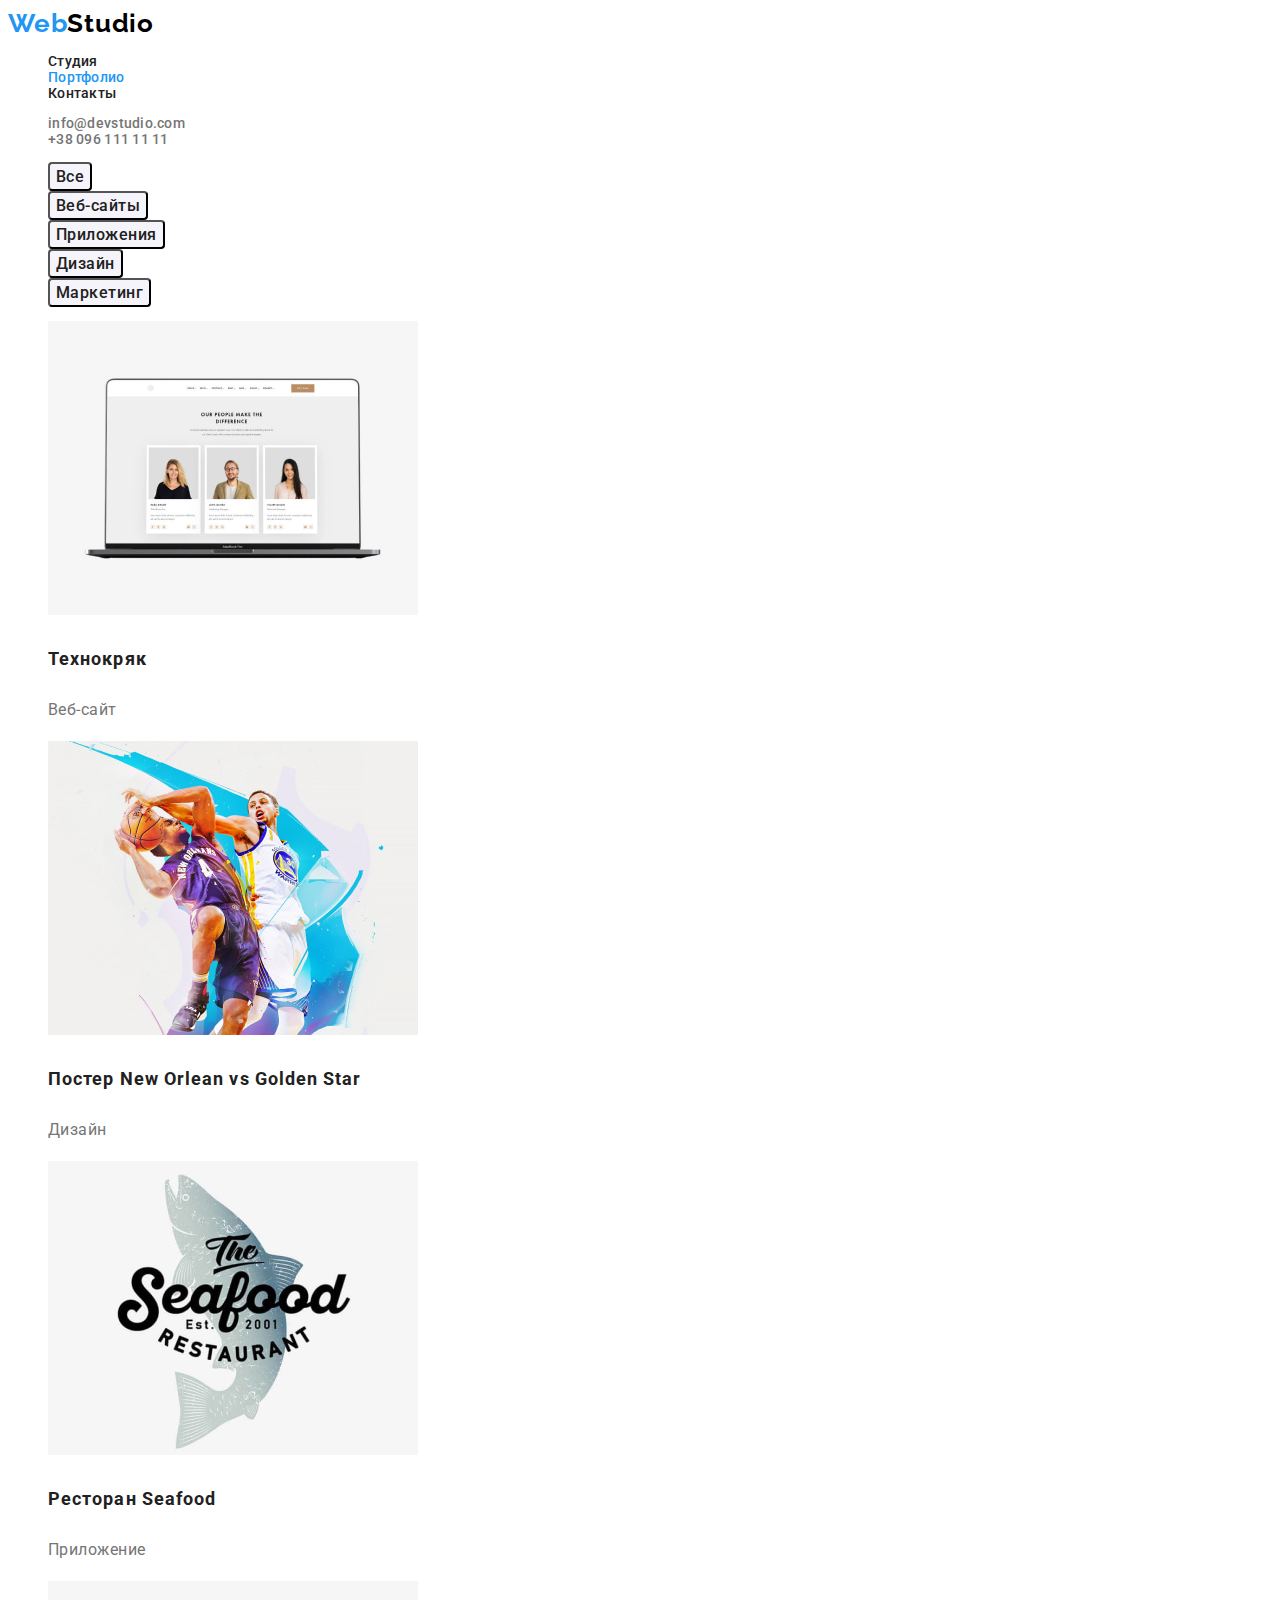
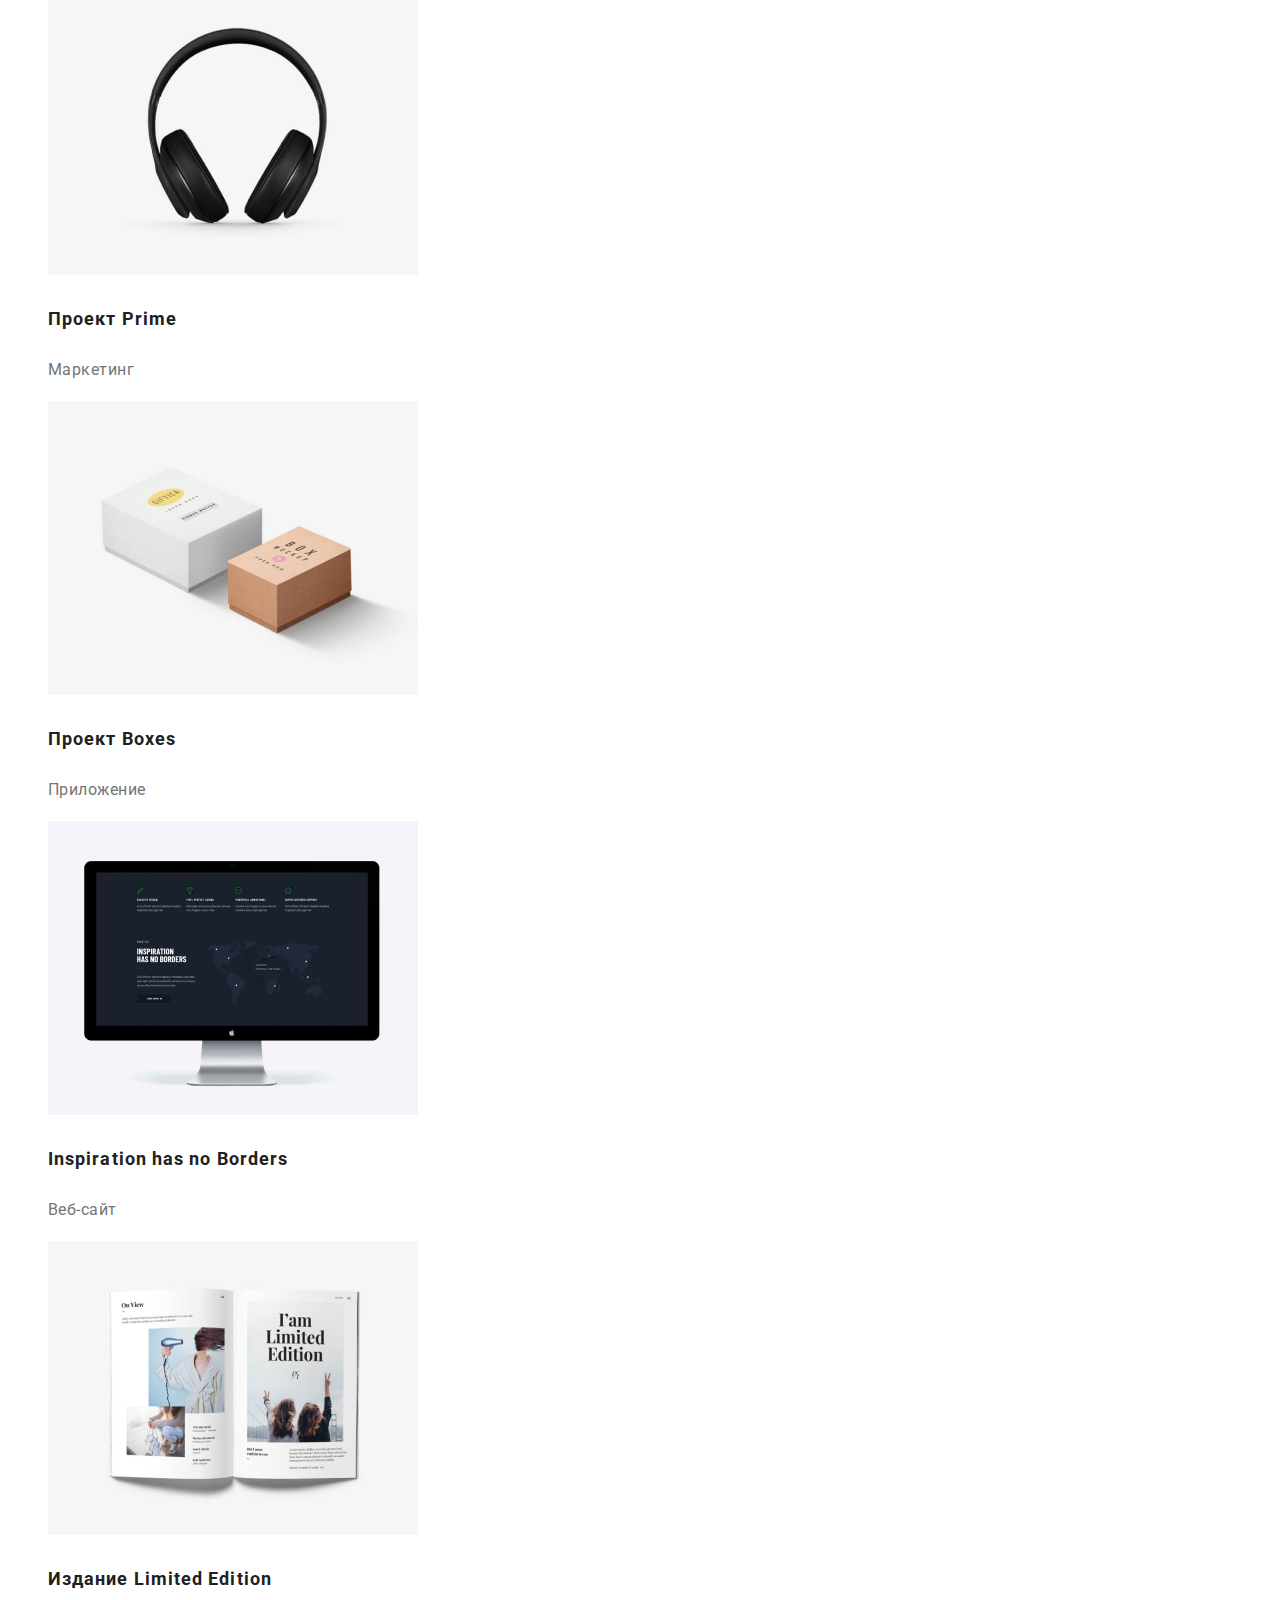
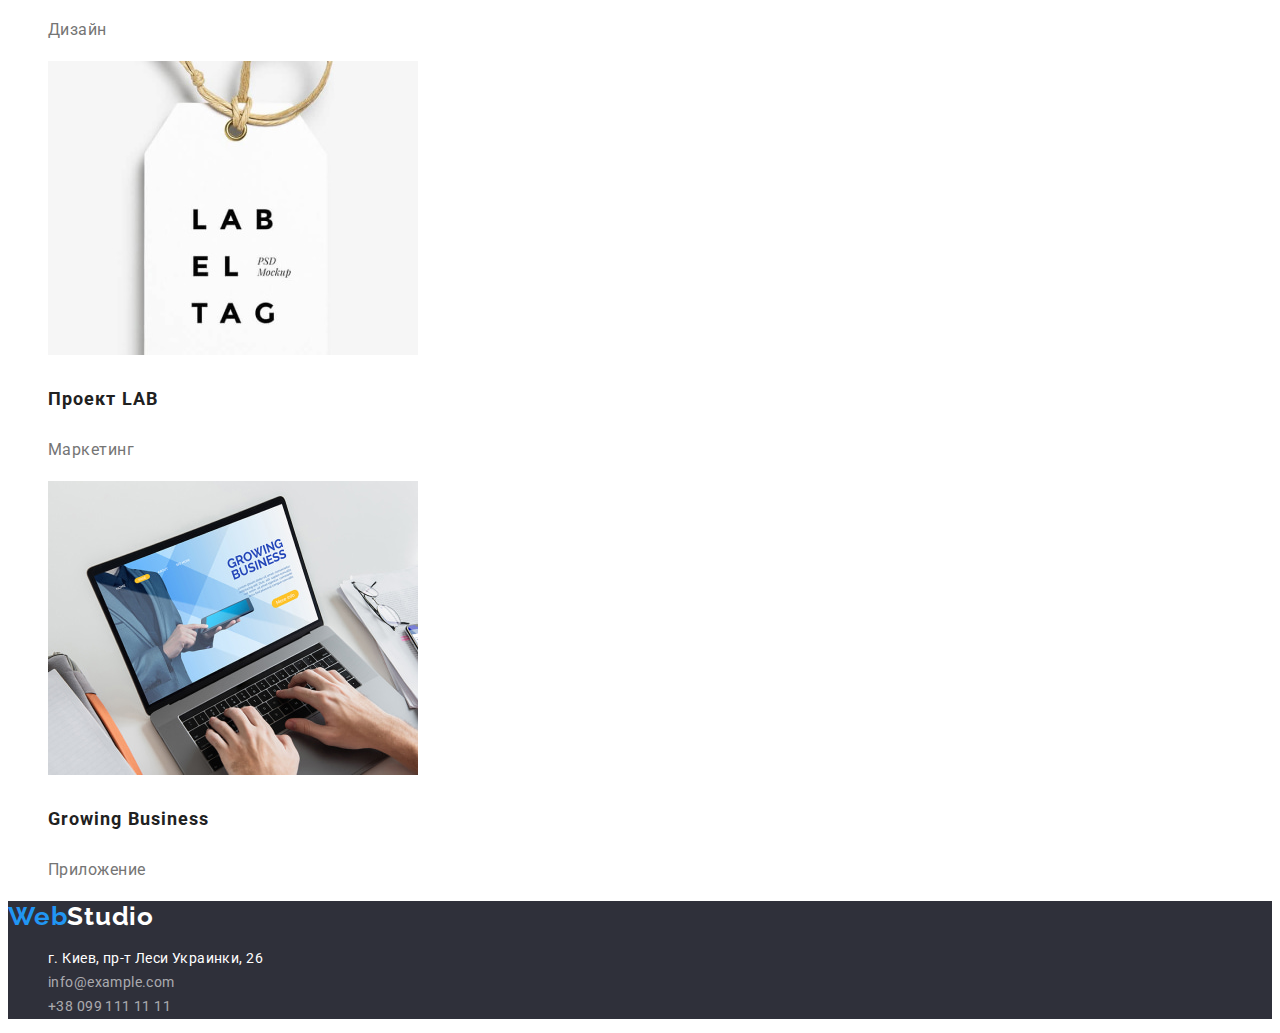
==== commit 860f1d1f: "Full" ====
--- a/portfolio.html
+++ b/portfolio.html
@@ -22,7 +22,11 @@
       <nav class="nav">
         <ul class="nav-list">
           <li><a class="nav-link" href="./index.html">Студия</a></li>
-          <li><a class="nav-link" href="./portfolio.html">Портфолио</a></li>
+          <li>
+            <a class="nav-link" href="./portfolio.html" title="Портфолио"
+              >Портфолио</a
+            >
+          </li>
           <li><a class="nav-link" href="">Контакты</a></li>
         </ul>
       </nav>
@@ -164,8 +168,8 @@
 
     <!--Нижняя часть сайта-->
     <footer class="footer">
-      <a class="logo" lang="en" href="./index.html"
-        ><span class="logo-accent">Web</span>Studio</a
+      <a class="footer-logo" lang="en" href="./index.html"
+        ><span class="footer-logo-accent">Web</span>Studio</a
       >
       <address class="footer-address">
         <ul class="footer-list">
--- a/css/styles.css
+++ b/css/styles.css
@@ -8,46 +8,306 @@
 #E5E5E5 - Main Backgroung (White);
 #2F303A - Secondary Background (Dark grey).
 */
-.root {
+:root {
+  /* Fonts */
+  --main-font: "Roboto", sans-serif;
+  --secondary-font: "Raleway", sans-serif;
   /* Text colors */
   --main-text-color: #757575;
   --title-color: #212121;
   --accent-color: #2196f3;
+  --white: #ffffff;
+  --black: #000000;
   /* Background colors */
-  --main-bg-color: #e5e5e5;
-  --secondary-bg-color: #2f303a;
+  --first-bg-color: #f5f4fa;
+  --second-bg-color: #2f303a;
 }
 
 body {
-  font-family: Roboto;
-  font-size: 14px;
-  line-height: 1.71;
-  letter-spacing: 0.03em;
-
-  color: #757575;
-}
-
+  font-family: var(--main-font);
+  font-size: 14px;
+  line-height: 1.71;
+  letter-spacing: 0.03em;
+  color: var(--main-text-color);
+  background-color: var(--white);
+}
+
+/* Header */
+
+.header {
+  background-color: var(--white);
+}
 .logo {
-  font-family: Raleway;
+  font-family: var(--secondary-font);
   font-weight: 700;
   font-size: 26px;
   line-height: 1.19;
   letter-spacing: 0.03em;
   text-decoration: none;
-
-  color: #000000;
-}
-
+  color: var(--black);
+}
 .logo-accent {
   color: var(--accent-color);
 }
 
-.nav-link {
-  font-family: Roboto;
+.nav-list {
   font-weight: 500;
   font-size: 14px;
   line-height: 1.14;
   letter-spacing: 0.02em;
-
-  color: var(--title-color);
-}
+  list-style: none;
+}
+.nav-link {
+  text-decoration: none;
+  color: var(--title-color);
+}
+.nav-link:hover,
+.nav-link:focus {
+  color: var(--accent-color);
+}
+.nav-link[title] {
+  color: var(--accent-color);
+  text-decoration: none;
+}
+.header-list {
+  font-weight: 500;
+  font-size: 14px;
+  line-height: 1.14;
+  letter-spacing: 0.02em;
+  list-style: none;
+}
+.mail-link,
+.tel-link {
+  text-decoration: none;
+  color: var(--main-text-color);
+}
+.mail-link:hover,
+.tel-link:hover,
+.mail-link:focus,
+.tel-link:focus {
+  color: var(--accent-color);
+}
+
+/* Main */
+
+/* Hero */
+.hero {
+  background-color: var(--second-bg-color);
+}
+.title-hero {
+  font-weight: 900;
+  font-size: 44px;
+  line-height: 1.36;
+  letter-spacing: 0.06em;
+  text-transform: uppercase;
+  color: var(--white);
+}
+.btn-hero {
+  font-weight: 700;
+  font-size: 16px;
+  line-height: 1.88;
+  letter-spacing: 0.06em;
+  color: var(--white);
+  background-color: var(--accent-color);
+  box-shadow: 0px 4px 4px rgba(0, 0, 0, 0.15);
+  border-radius: 4px;
+  cursor: pointer;
+}
+.btn-hero:hover,
+.btn-hero:focus {
+  color: var(--white);
+  background-color: var(--accent-color);
+}
+/* Advantages */
+.advantage-list {
+  list-style: none;
+}
+.advantage-title {
+  position: absolute;
+  width: 1px;
+  height: 1px;
+  margin: -1px;
+  border: 0;
+  padding: 0;
+  white-space: nowrap;
+  clip-path: inset(100%);
+  clip: rect(0 0 0 0);
+  overflow: hidden;
+}
+.advantage-item-title {
+  font-weight: 700;
+  font-size: 14px;
+  line-height: 1.14;
+  letter-spacing: 0.03em;
+  text-transform: uppercase;
+  color: var(--title-color);
+}
+.advantage-text {
+  font-size: 14px;
+  line-height: 1.71;
+  letter-spacing: 0.03em;
+  color: var(--main-text-color);
+}
+
+/* What we do */
+.activity-list {
+  list-style: none;
+}
+.activity-title {
+  font-weight: 700;
+  font-size: 36px;
+  line-height: 1.17;
+  letter-spacing: 0.03em;
+  color: var(--title-color);
+}
+
+/* Team */
+.team {
+  background-color: var(--first-bg-color);
+}
+.team-list {
+  list-style: none;
+}
+.team-title {
+  font-weight: 700;
+  font-size: 36px;
+  line-height: 1.17;
+  letter-spacing: 0.03em;
+  color: var(--title-color);
+}
+.team-member-name {
+  font-weight: 500;
+  font-size: 16px;
+  line-height: 1.19;
+  letter-spacing: 0.03em;
+  color: var(--title-color);
+}
+.team-text {
+  font-size: 16px;
+  line-height: 1.19;
+  letter-spacing: 0.03em;
+  color: var(--main-text-color);
+}
+
+/* Footer */
+
+.footer {
+  background-color: var(--second-bg-color);
+}
+.footer-logo {
+  font-family: var(--secondary-font);
+  font-weight: 700;
+  font-size: 26px;
+  line-height: 1.19;
+  letter-spacing: 0.03em;
+  text-decoration: none;
+  color: var(--white);
+}
+.footer-logo-accent {
+  color: var(--accent-color);
+}
+.footer-list {
+  list-style: none;
+}
+
+.footer-address-link {
+  font-style: normal;
+  font-size: 14px;
+  line-height: 1.71;
+  letter-spacing: 0.03em;
+  text-decoration: none;
+  color: var(--white);
+}
+.footer-mail-link {
+  font-style: normal;
+  font-size: 14px;
+  line-height: 1.71;
+  letter-spacing: 0.03em;
+  text-decoration: none;
+  color: rgba(255, 255, 255, 0.6);
+}
+.footer-tel-link {
+  font-style: normal;
+  font-size: 14px;
+  line-height: 1.71;
+  letter-spacing: 0.03em;
+  text-decoration: none;
+  color: rgba(255, 255, 255, 0.6);
+}
+
+.footer-address-link:hover,
+.footer-mail-link:hover,
+.footer-tel-link:hover,
+.footer-address-link:focus,
+.footer-mail-link:focus,
+.footer-tel-link:focus {
+  color: var(--accent-color);
+}
+
+/* Portfolio */
+
+.main-title {
+  position: absolute;
+  width: 1px;
+  height: 1px;
+  margin: -1px;
+  border: 0;
+  padding: 0;
+  white-space: nowrap;
+  clip-path: inset(100%);
+  clip: rect(0 0 0 0);
+  overflow: hidden;
+}
+.filter-title {
+  position: absolute;
+  width: 1px;
+  height: 1px;
+  margin: -1px;
+  border: 0;
+  padding: 0;
+  white-space: nowrap;
+  clip-path: inset(100%);
+  clip: rect(0 0 0 0);
+  overflow: hidden;
+}
+
+.filter-btn-list {
+  list-style: none;
+}
+.filter-btn {
+  font-family: var(--main-font);
+  font-weight: 500;
+  font-size: 16px;
+  line-height: 1.44;
+  text-align: center;
+  letter-spacing: 0.03em;
+  color: var(--title-color);
+  background: var(--first-bg-color);
+  border-radius: 4px;
+  cursor: pointer;
+}
+.filter-btn:hover,
+.filter-btn:focus {
+  color: var(--white);
+  background-color: var(--accent-color);
+  box-shadow: 0px 3px 1px rgba(0, 0, 0, 0.1), 0px 1px 2px rgba(0, 0, 0, 0.08),
+    0px 2px 2px rgba(0, 0, 0, 0.12);
+  border-radius: 4px;
+}
+.filter-list {
+  list-style: none;
+}
+.filter-item-title {
+  font-weight: 700;
+  font-size: 18px;
+  line-height: 2;
+  letter-spacing: 0.06em;
+  color: var(--title-color);
+}
+.filter-text {
+  font-weight: normal;
+  font-size: 16px;
+  line-height: 1.88;
+  letter-spacing: 0.03em;
+  color: var(--main-text-color);
+}
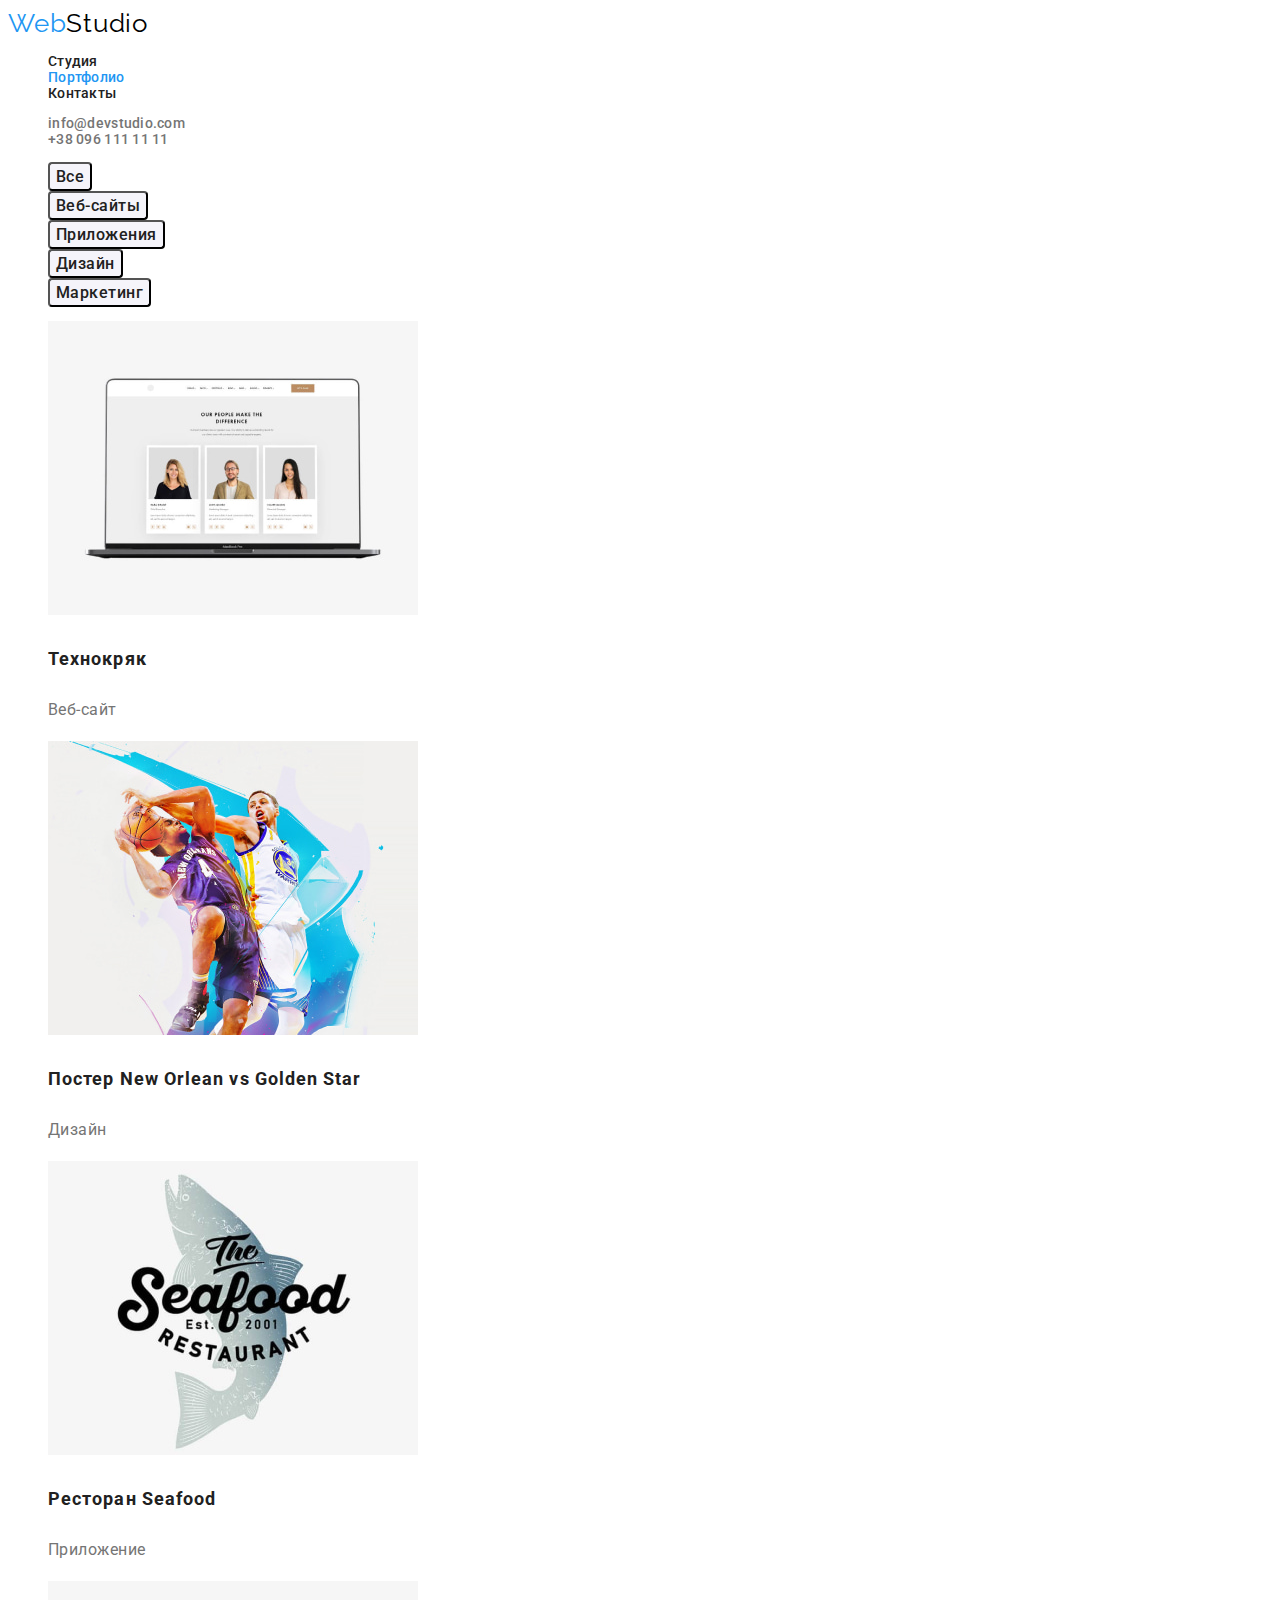
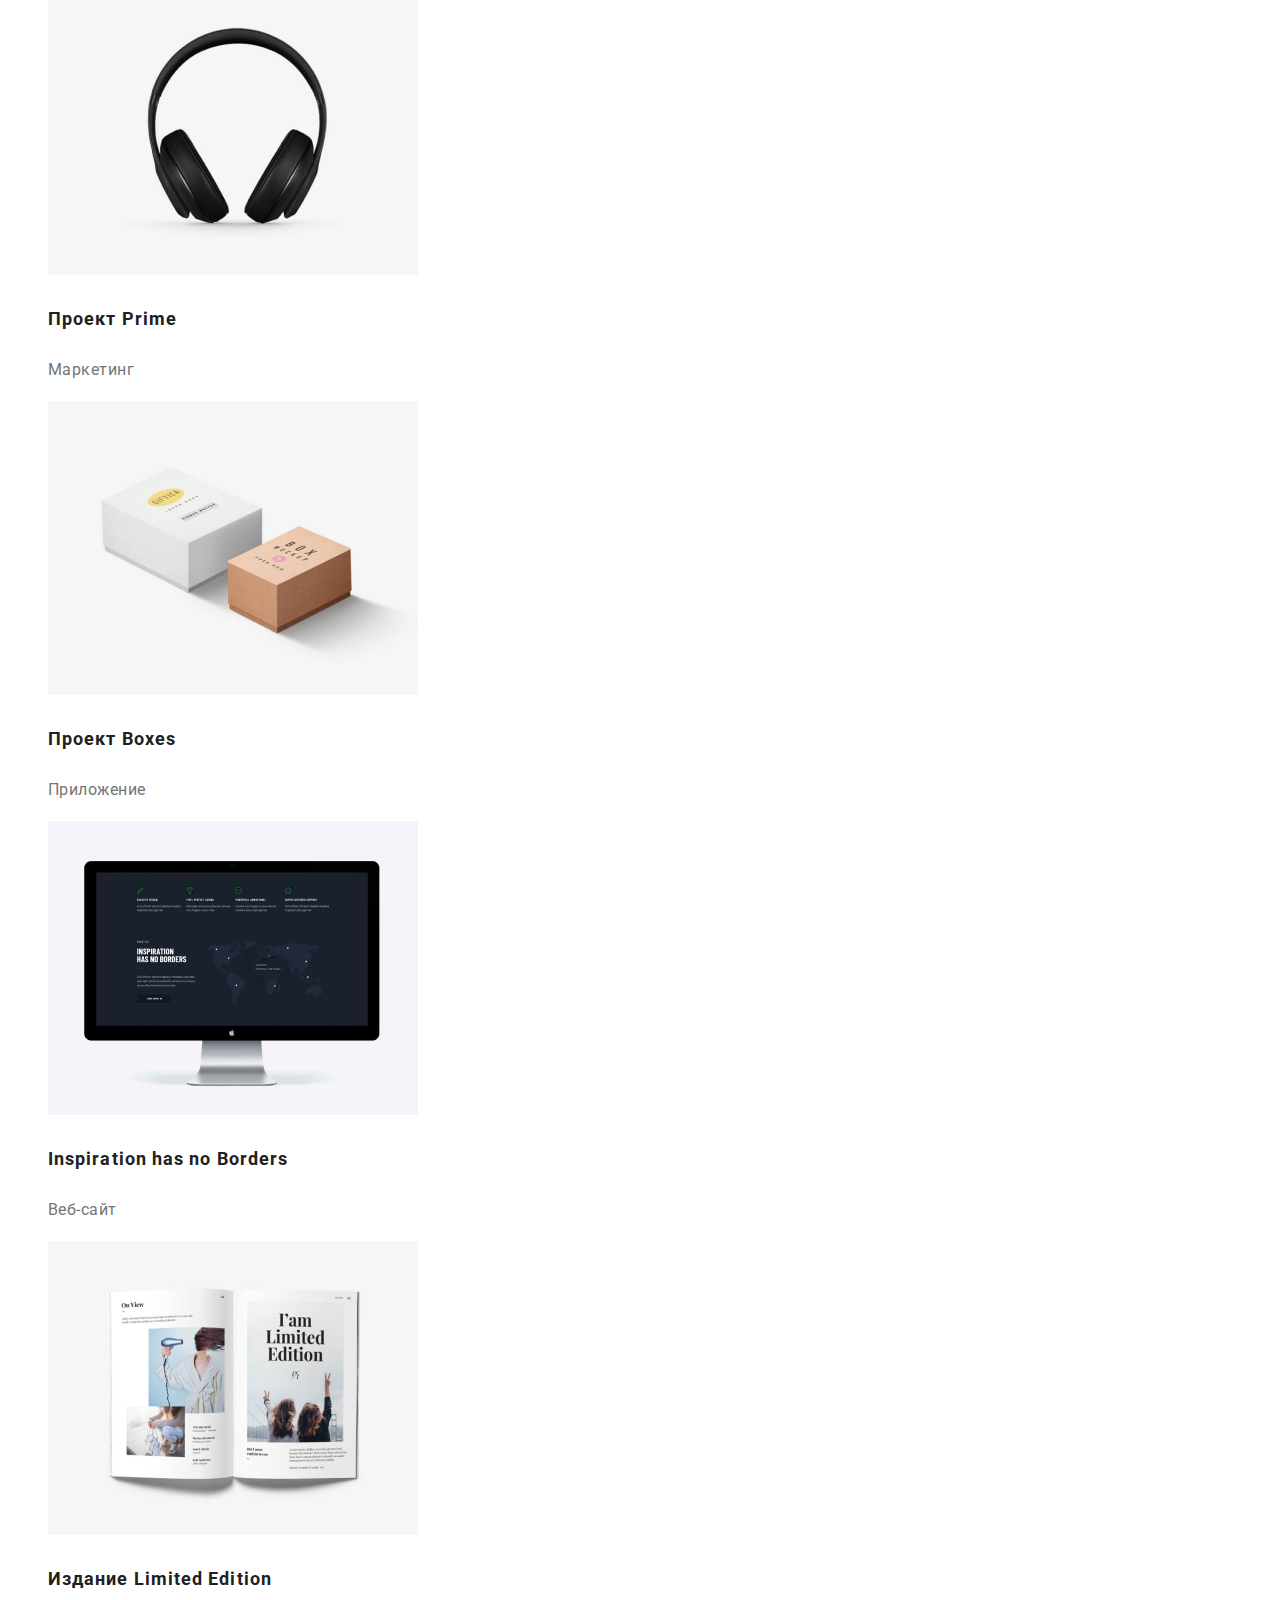
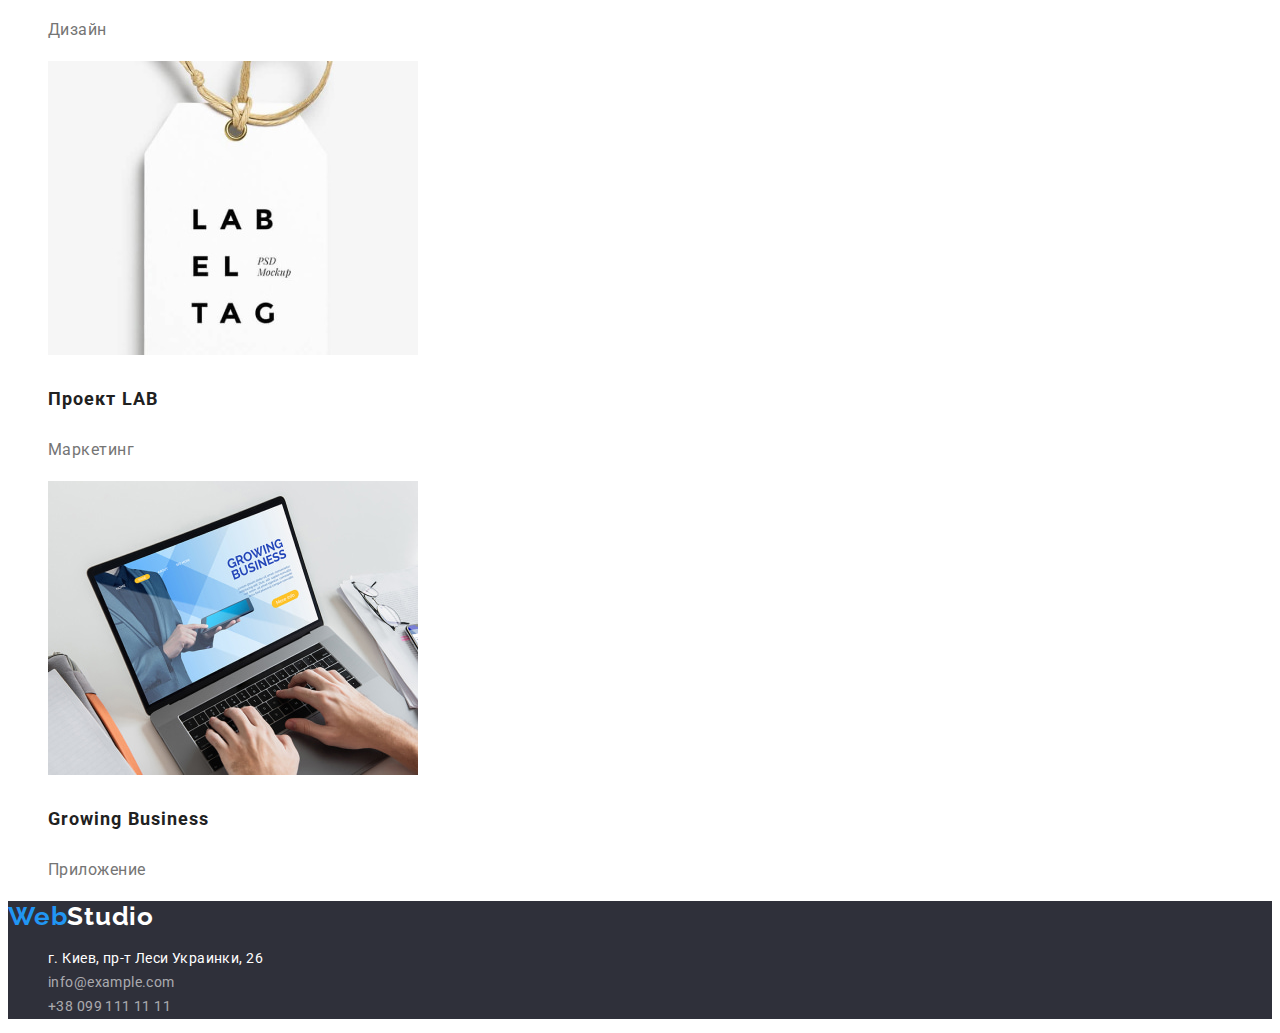
==== commit 2189163e: "HW-2 corrections" ====
--- a/portfolio.html
+++ b/portfolio.html
@@ -45,6 +45,7 @@
     <!--Основной контент-->
     <main class="main">
       <h1 class="main-title">Портфолио</h1>
+      <section class="filter-buttons">
       <h2 class="filter-title">Фильтр</h2>
       <ul class="filter-btn-list">
         <li class="filter-btn-item">
@@ -63,6 +64,8 @@
           <button class="filter-btn" type="button">Маркетинг</button>
         </li>
       </ul>
+      </section>
+      <section class="filter-items">
       <ul class="filter-list">
         <li class="filter-item">
           <img
@@ -164,6 +167,7 @@
           <p class="filter-text">Приложение</p>
         </li>
       </ul>
+      </section>
     </main>
 
     <!--Нижняя часть сайта-->
--- a/css/styles.css
+++ b/css/styles.css
@@ -39,7 +39,6 @@
 }
 .logo {
   font-family: var(--secondary-font);
-  font-weight: 700;
   font-size: 26px;
   line-height: 1.19;
   letter-spacing: 0.03em;
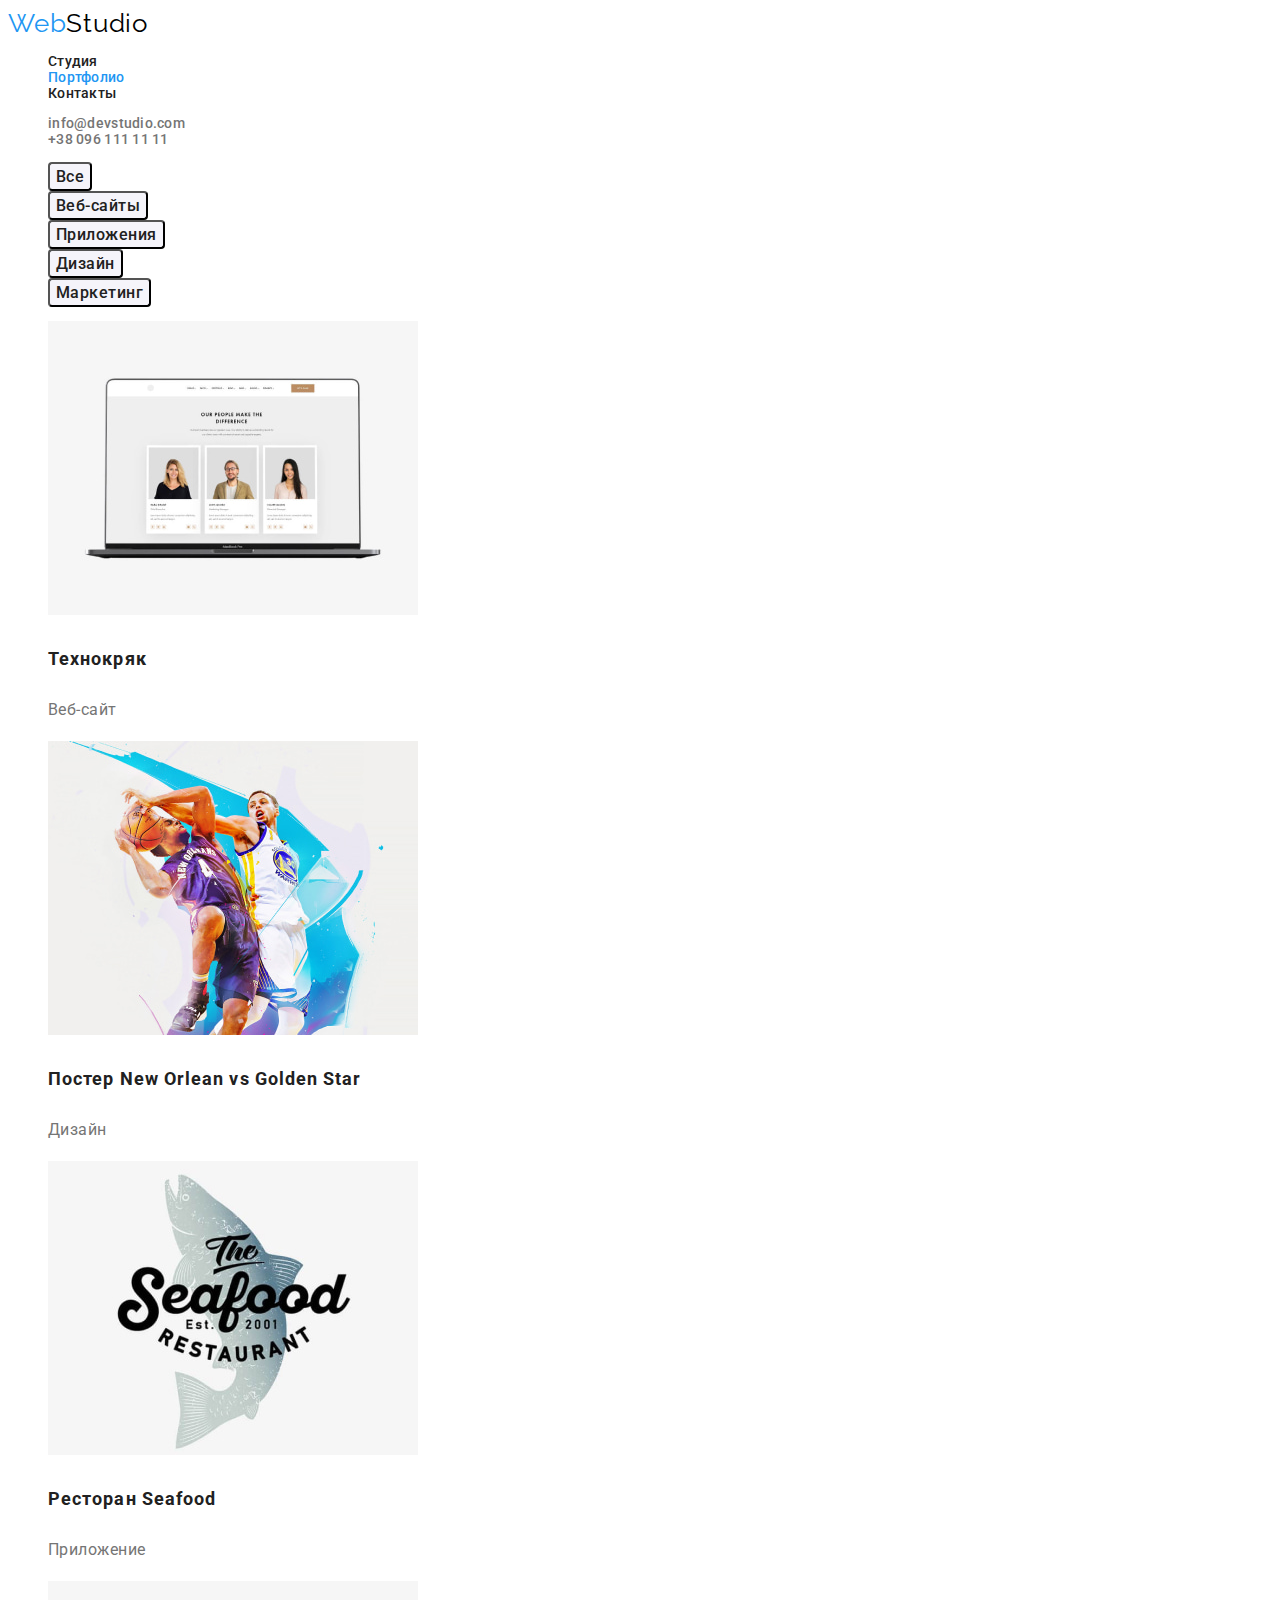
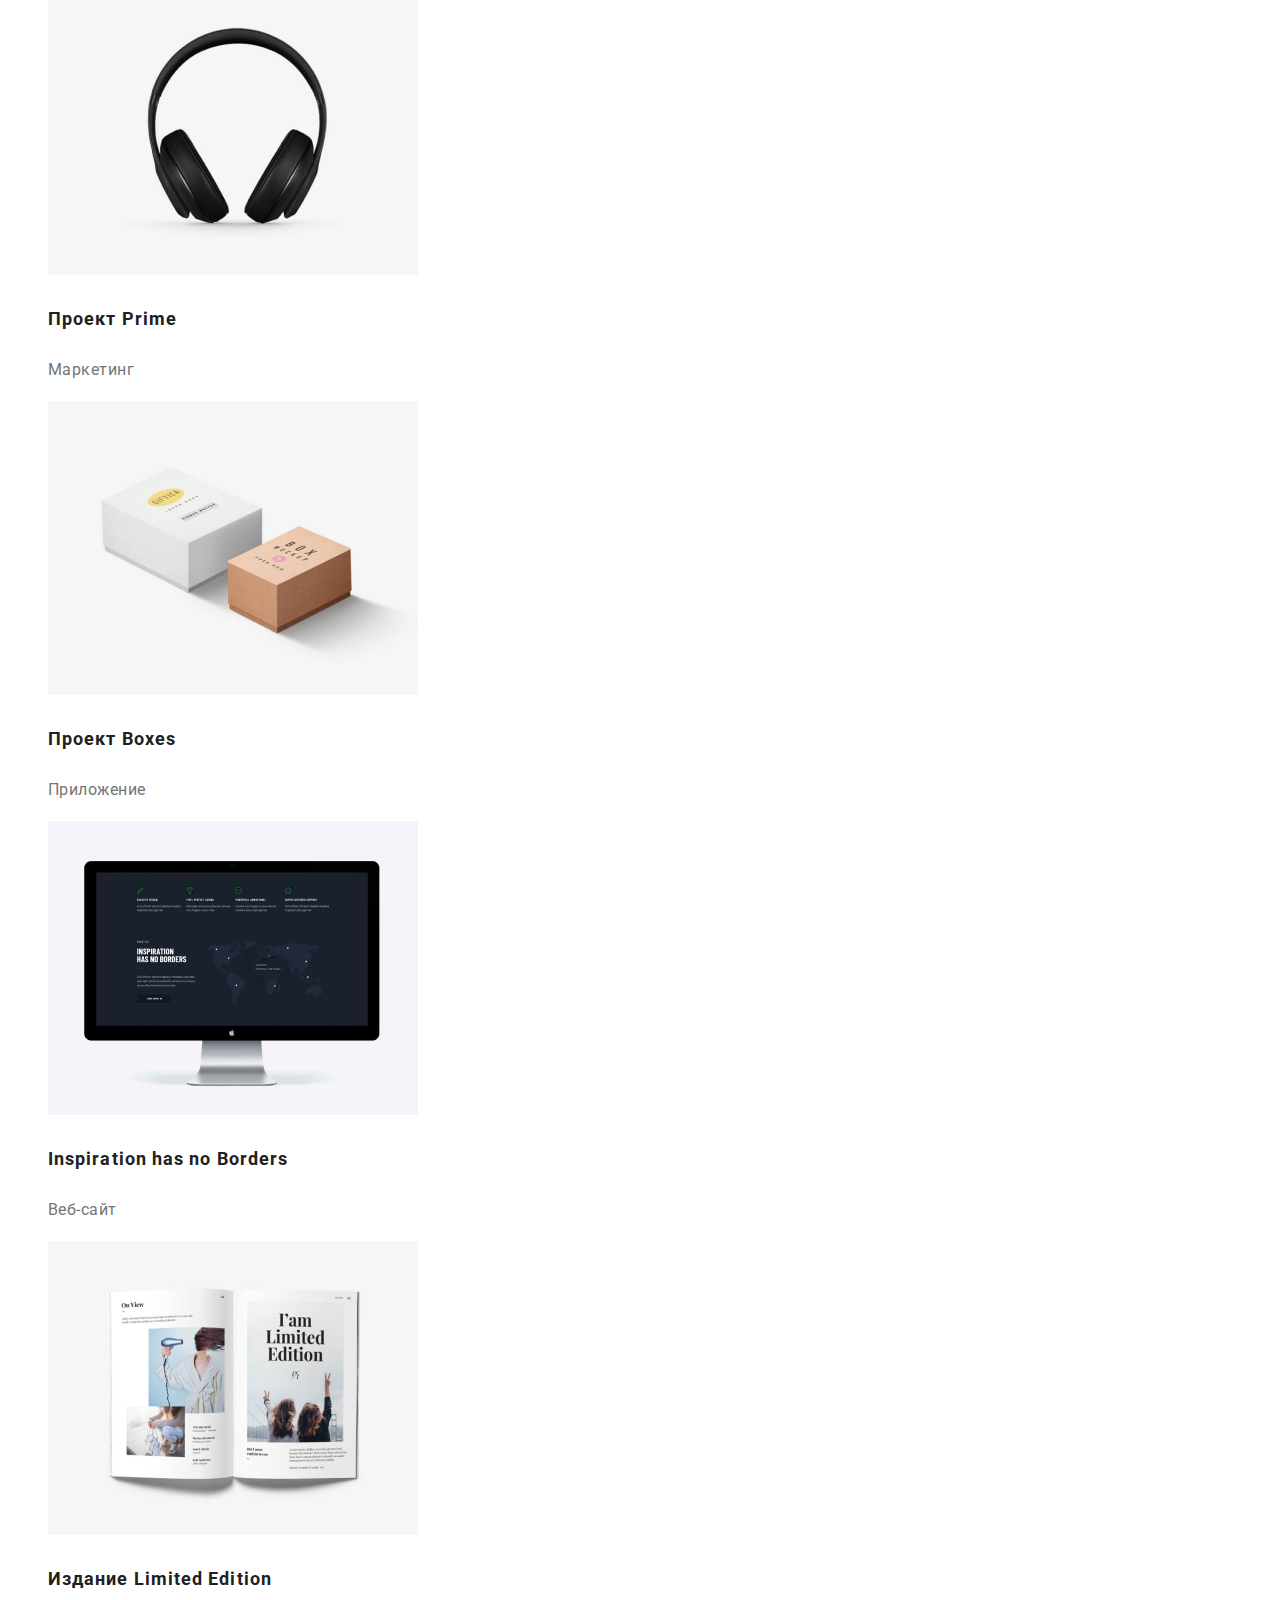
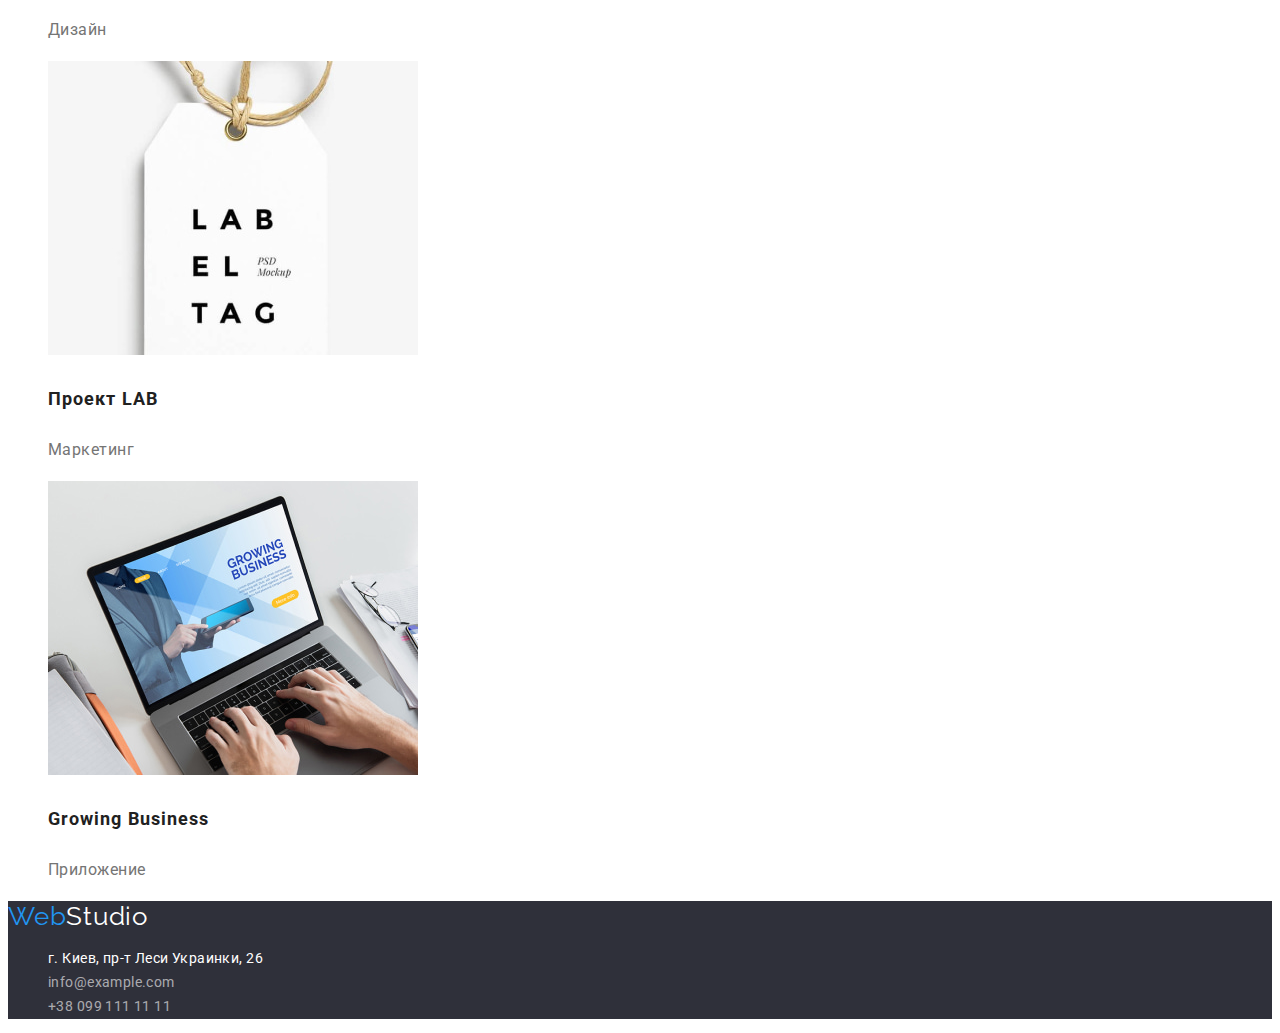
==== commit d1daf5fc: "HW-2 corrections-2" ====
--- a/portfolio.html
+++ b/portfolio.html
@@ -46,127 +46,127 @@
     <main class="main">
       <h1 class="main-title">Портфолио</h1>
       <section class="filter-buttons">
-      <h2 class="filter-title">Фильтр</h2>
-      <ul class="filter-btn-list">
-        <li class="filter-btn-item">
-          <button class="filter-btn" type="button">Все</button>
-        </li>
-        <li class="filter-btn-item">
-          <button class="filter-btn" type="button">Веб-сайты</button>
-        </li>
-        <li class="filter-btn-item">
-          <button class="filter-btn" type="button">Приложения</button>
-        </li>
-        <li class="filter-btn-item">
-          <button class="filter-btn" type="button">Дизайн</button>
-        </li>
-        <li class="filter-btn-item">
-          <button class="filter-btn" type="button">Маркетинг</button>
-        </li>
-      </ul>
+        <h2 class="filter-title">Фильтр</h2>
+        <ul class="filter-btn-list">
+          <li class="filter-btn-item">
+            <button class="filter-btn" type="button">Все</button>
+          </li>
+          <li class="filter-btn-item">
+            <button class="filter-btn" type="button">Веб-сайты</button>
+          </li>
+          <li class="filter-btn-item">
+            <button class="filter-btn" type="button">Приложения</button>
+          </li>
+          <li class="filter-btn-item">
+            <button class="filter-btn" type="button">Дизайн</button>
+          </li>
+          <li class="filter-btn-item">
+            <button class="filter-btn" type="button">Маркетинг</button>
+          </li>
+        </ul>
       </section>
       <section class="filter-items">
-      <ul class="filter-list">
-        <li class="filter-item">
-          <img
-            class="filter-img"
-            src="./images/portfolio-page/1-techno-crack.jpg"
-            alt="Технокряк-вебсайт"
-            width="370"
-            height="294"
-          />
-          <h3 class="filter-item-title">Технокряк</h3>
-          <p class="filter-text">Веб-сайт</p>
-        </li>
-        <li class="filter-item">
-          <img
-            class="filter-img"
-            src="./images/portfolio-page/2-basketball.jpg"
-            alt="Постер баскетбол"
-            width="370"
-            height="294"
-          />
-          <h3 class="filter-item-title">Постер New Orlean vs Golden Star</h3>
-          <p class="filter-text">Дизайн</p>
-        </li>
-        <li class="filter-item">
-          <img
-            class="filter-img"
-            src="./images/portfolio-page/3-seafood.jpg"
-            alt="Логотип ресторана"
-            width="370"
-            height="294"
-          />
-          <h3 class="filter-item-title">Ресторан Seafood</h3>
-          <p class="filter-text">Приложение</p>
-        </li>
-        <li class="filter-item">
-          <img
-            class="filter-img"
-            src="./images/portfolio-page/4-headphones.jpg"
-            alt="Маркетинговый проект Прайм"
-            width="370"
-            height="294"
-          />
-          <h3 class="filter-item-title">Проект Prime</h3>
-          <p class="filter-text">Маркетинг</p>
-        </li>
-        <li class="filter-item">
-          <img
-            class="filter-img"
-            src="./images/portfolio-page/5-boxes.jpg"
-            alt="Проект Boxes"
-            width="370"
-            height="294"
-          />
-          <h3 class="filter-item-title">Проект Boxes</h3>
-          <p class="filter-text">Приложение</p>
-        </li>
-        <li class="filter-item">
-          <img
-            class="filter-img"
-            src="./images/portfolio-page/6-monitor.jpg"
-            alt="Вдохновение не имеет границ"
-            width="370"
-            height="294"
-          />
-          <h3 class="filter-item-title">Inspiration has no Borders</h3>
-          <p class="filter-text">Веб-сайт</p>
-        </li>
-        <li class="filter-item">
-          <img
-            class="filter-img"
-            src="./images/portfolio-page/7-book.jpg"
-            alt="Издание Limited Edition"
-            width="370"
-            height="294"
-          />
-          <h3 class="filter-item-title">Издание Limited Edition</h3>
-          <p class="filter-text">Дизайн</p>
-        </li>
-        <li class="filter-item">
-          <img
-            class="filter-img"
-            src="./images/portfolio-page/8-lab.jpg"
-            alt="Проект LAB"
-            width="370"
-            height="294"
-          />
-          <h3 class="filter-item-title">Проект LAB</h3>
-          <p class="filter-text">Маркетинг</p>
-        </li>
-        <li class="filter-item">
-          <img
-            class="filter-img"
-            src="./images/portfolio-page/9-laptop.jpg"
-            alt="Приложение для расширения бизнеса"
-            width="370"
-            height="294"
-          />
-          <h3 class="filter-item-title">Growing Business</h3>
-          <p class="filter-text">Приложение</p>
-        </li>
-      </ul>
+        <ul class="filter-list">
+          <li class="filter-item">
+            <img
+              class="filter-img"
+              src="./images/portfolio-page/1-techno-crack.jpg"
+              alt="Технокряк-вебсайт"
+              width="370"
+              height="294"
+            />
+            <h3 class="filter-item-title">Технокряк</h3>
+            <p class="filter-text">Веб-сайт</p>
+          </li>
+          <li class="filter-item">
+            <img
+              class="filter-img"
+              src="./images/portfolio-page/2-basketball.jpg"
+              alt="Постер баскетбол"
+              width="370"
+              height="294"
+            />
+            <h3 class="filter-item-title">Постер New Orlean vs Golden Star</h3>
+            <p class="filter-text">Дизайн</p>
+          </li>
+          <li class="filter-item">
+            <img
+              class="filter-img"
+              src="./images/portfolio-page/3-seafood.jpg"
+              alt="Логотип ресторана"
+              width="370"
+              height="294"
+            />
+            <h3 class="filter-item-title">Ресторан Seafood</h3>
+            <p class="filter-text">Приложение</p>
+          </li>
+          <li class="filter-item">
+            <img
+              class="filter-img"
+              src="./images/portfolio-page/4-headphones.jpg"
+              alt="Маркетинговый проект Прайм"
+              width="370"
+              height="294"
+            />
+            <h3 class="filter-item-title">Проект Prime</h3>
+            <p class="filter-text">Маркетинг</p>
+          </li>
+          <li class="filter-item">
+            <img
+              class="filter-img"
+              src="./images/portfolio-page/5-boxes.jpg"
+              alt="Проект Boxes"
+              width="370"
+              height="294"
+            />
+            <h3 class="filter-item-title">Проект Boxes</h3>
+            <p class="filter-text">Приложение</p>
+          </li>
+          <li class="filter-item">
+            <img
+              class="filter-img"
+              src="./images/portfolio-page/6-monitor.jpg"
+              alt="Вдохновение не имеет границ"
+              width="370"
+              height="294"
+            />
+            <h3 class="filter-item-title">Inspiration has no Borders</h3>
+            <p class="filter-text">Веб-сайт</p>
+          </li>
+          <li class="filter-item">
+            <img
+              class="filter-img"
+              src="./images/portfolio-page/7-book.jpg"
+              alt="Издание Limited Edition"
+              width="370"
+              height="294"
+            />
+            <h3 class="filter-item-title">Издание Limited Edition</h3>
+            <p class="filter-text">Дизайн</p>
+          </li>
+          <li class="filter-item">
+            <img
+              class="filter-img"
+              src="./images/portfolio-page/8-lab.jpg"
+              alt="Проект LAB"
+              width="370"
+              height="294"
+            />
+            <h3 class="filter-item-title">Проект LAB</h3>
+            <p class="filter-text">Маркетинг</p>
+          </li>
+          <li class="filter-item">
+            <img
+              class="filter-img"
+              src="./images/portfolio-page/9-laptop.jpg"
+              alt="Приложение для расширения бизнеса"
+              width="370"
+              height="294"
+            />
+            <h3 class="filter-item-title">Growing Business</h3>
+            <p class="filter-text">Приложение</p>
+          </li>
+        </ul>
       </section>
     </main>
 
--- a/css/styles.css
+++ b/css/styles.css
@@ -134,7 +134,6 @@
   overflow: hidden;
 }
 .advantage-item-title {
-  font-weight: 700;
   font-size: 14px;
   line-height: 1.14;
   letter-spacing: 0.03em;
@@ -153,7 +152,6 @@
   list-style: none;
 }
 .activity-title {
-  font-weight: 700;
   font-size: 36px;
   line-height: 1.17;
   letter-spacing: 0.03em;
@@ -168,7 +166,6 @@
   list-style: none;
 }
 .team-title {
-  font-weight: 700;
   font-size: 36px;
   line-height: 1.17;
   letter-spacing: 0.03em;
@@ -195,7 +192,6 @@
 }
 .footer-logo {
   font-family: var(--secondary-font);
-  font-weight: 700;
   font-size: 26px;
   line-height: 1.19;
   letter-spacing: 0.03em;
@@ -297,7 +293,6 @@
   list-style: none;
 }
 .filter-item-title {
-  font-weight: 700;
   font-size: 18px;
   line-height: 2;
   letter-spacing: 0.06em;
